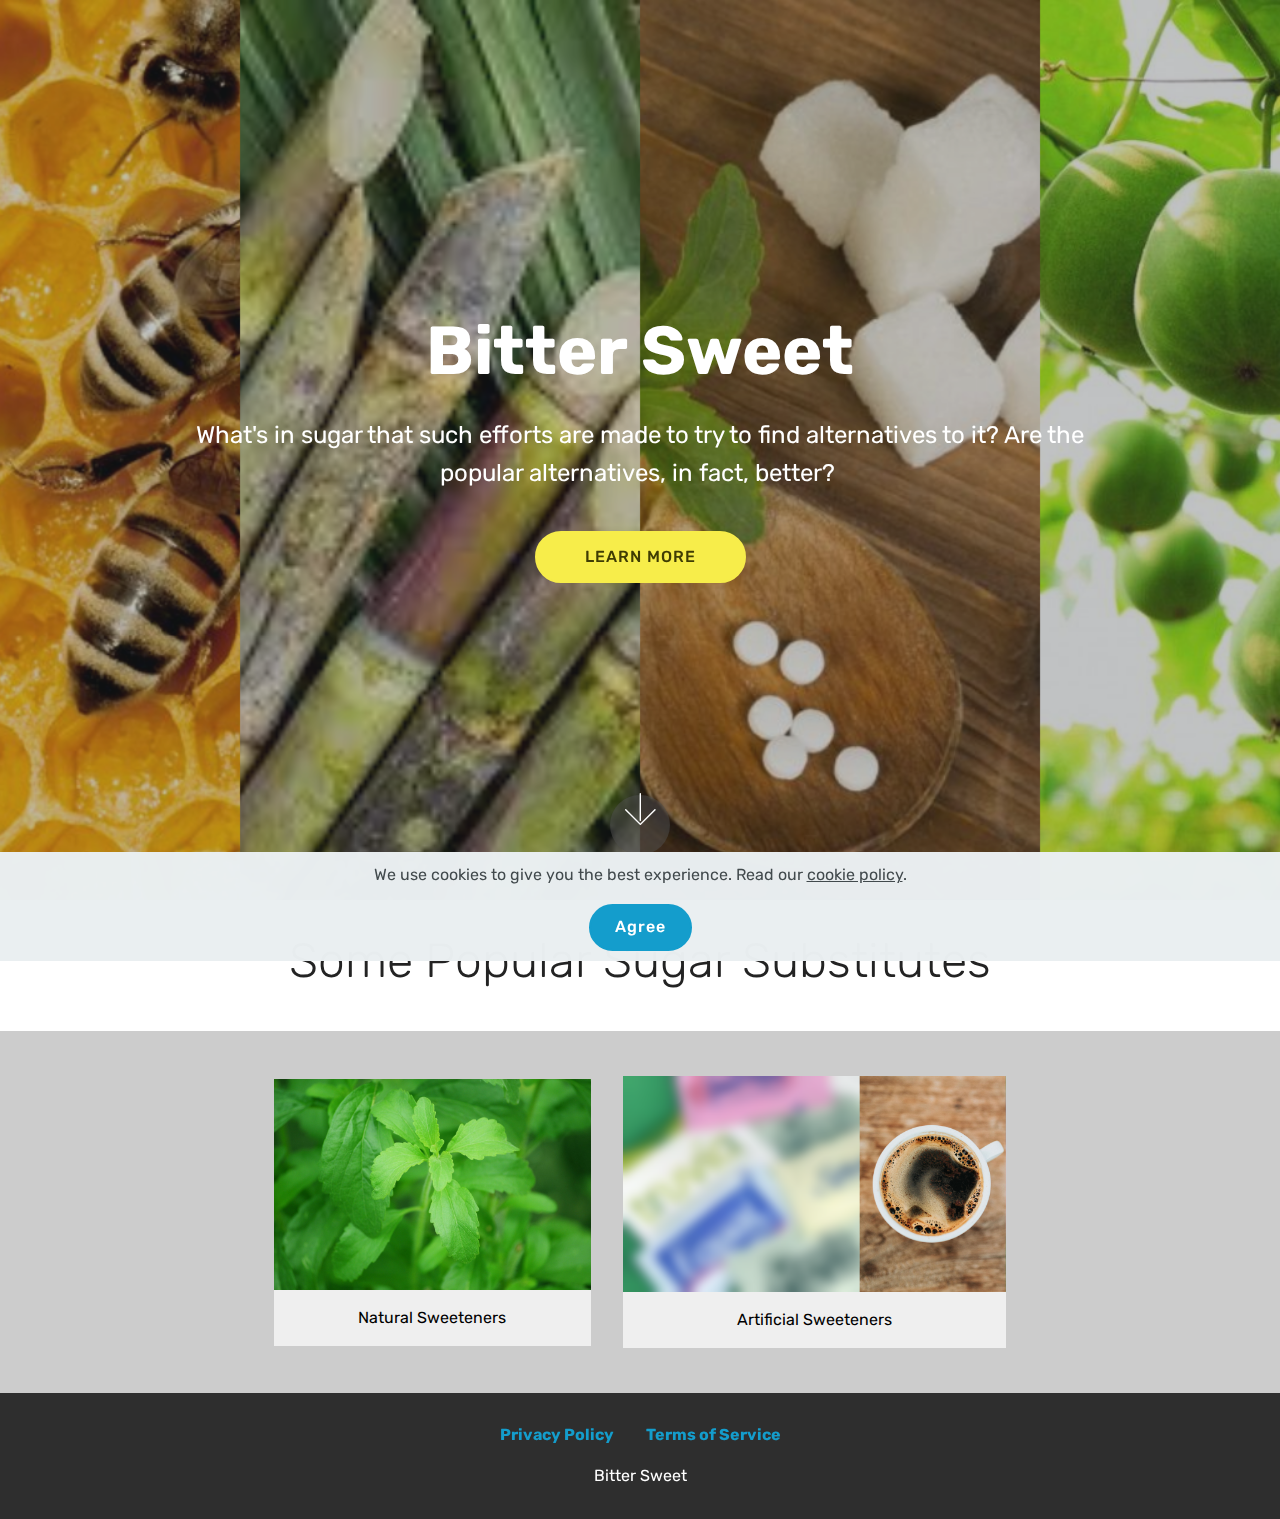
==== index.html @ 881e3575 "create github pages" ====
<!DOCTYPE html>
<html  >
<head>
  <!-- Site made with Mobirise Website Builder v4.12.4, https://mobirise.com -->
  <meta charset="UTF-8">
  <meta http-equiv="X-UA-Compatible" content="IE=edge">
  <meta name="generator" content="Mobirise v4.12.4, mobirise.com">
  <meta name="twitter:card" content="summary_large_image"/>
  <meta name="twitter:image:src" content="assets/images/index-meta.png">
  <meta property="og:image" content="assets/images/index-meta.png">
  <meta name="twitter:title" content="Bitter Sweet">
  <meta name="viewport" content="width=device-width, initial-scale=1, minimum-scale=1">
  <link rel="shortcut icon" href="assets/images/healthy-sweet-social-1.png" type="image/x-icon">
  <meta name="description" content="What's in sugar that such efforts are made to try to find alternatives to it? Are the popular alternatives, in fact, better? ">
  
  
  <title>Bitter Sweet</title>
  <link rel="stylesheet" href="assets/web/assets/mobirise-icons/mobirise-icons.css">
  <link rel="stylesheet" href="assets/bootstrap/css/bootstrap.min.css">
  <link rel="stylesheet" href="assets/bootstrap/css/bootstrap-grid.min.css">
  <link rel="stylesheet" href="assets/bootstrap/css/bootstrap-reboot.min.css">
  <link rel="stylesheet" href="assets/web/assets/gdpr-plugin/gdpr-styles.css">
  <link rel="stylesheet" href="assets/socicon/css/styles.css">
  <link rel="stylesheet" href="assets/tether/tether.min.css">
  <link rel="stylesheet" href="assets/theme/css/style.css">
  <link rel="preload" as="style" href="assets/mobirise/css/mbr-additional.css"><link rel="stylesheet" href="assets/mobirise/css/mbr-additional.css" type="text/css">
  
  
  
</head>
<body>
  <section class="cid-s7zmdQbKcG mbr-fullscreen mbr-parallax-background" id="header2-1">

    

    <div class="mbr-overlay" style="opacity: 0.3; background-color: rgb(48, 54, 56);"></div>

    <div class="container align-center">
        <div class="row justify-content-md-center">
            <div class="mbr-white col-md-10">
                <h1 class="mbr-section-title mbr-bold pb-3 mbr-fonts-style display-1">Bitter Sweet<br></h1>
                
                <p class="mbr-text pb-3 mbr-fonts-style display-5">What's in sugar that such efforts are made to try to find alternatives to it? Are the popular alternatives, in fact, better?&nbsp;</p>
                <div class="mbr-section-btn"><a class="btn btn-md btn-success display-4" href="product.html">LEARN MORE</a></div>
            </div>
        </div>
    </div>
    <div class="mbr-arrow hidden-sm-down" aria-hidden="true">
        <a href="#next">
            <i class="mbri-down mbr-iconfont"></i>
        </a>
    </div>
</section>

<section class="engine"><a href="https://mobirise.info/j">website templates</a></section><section class="header1 cid-s91XrfkJmD" id="header16-19">

    

    

    <div class="container">
        <div class="row justify-content-md-center">
            <div class="col-md-10 align-center">
                
                <h3 class="mbr-section-subtitle mbr-light pb-3 mbr-fonts-style display-2">
                    Some Popular Sugar Substitutes</h3>
                
                
            </div>
        </div>
    </div>

</section>

<section class="cid-s91gDSHDMF" id="content13-13">
    
    <div class="container">
            <div class="media-container-row" style="width: 66%;">
                <div class="img-item item1" style="width: 87%;">
                    <a href="page5.html#header16-1b"><img src="assets/images/mbr-3.jpg" alt="" title=""></a>
                    <div class="img-caption">
                        <p class="mbr-fonts-style align-center mbr-black display-7">
                            Natural Sweeteners<br></p>
                    </div>
                </div>
                <div class="img-item">
                    <a href="page5.html#header16-1c"><img src="assets/images/artificials.png" alt="" title=""></a>
                    <div class="img-caption">
                        <p class="mbr-fonts-style align-center mbr-black display-7">
                            Artificial Sweeteners</p>
                    </div>
                </div>
            </div>
    </div>
</section>

<section once="footers" class="cid-s7zmz4a31J" id="footer7-4">

    

    

    <div class="container">
        <div class="media-container-row align-center mbr-white">
            <div class="row row-links">
                <ul class="foot-menu">
                    
                    
                    
                    
                    
                <li class="foot-menu-item mbr-fonts-style display-7"><a href="privacy.html"><strong>Privacy Policy</strong></a></li><li class="foot-menu-item mbr-fonts-style display-7"><a href="terms.html"><strong>Terms of Service</strong></a></li></ul>
            </div>
            
            <div class="row row-copirayt">
                <p class="mbr-text mb-0 mbr-fonts-style mbr-white align-center display-7">Bitter Sweet</p>
            </div>
        </div>
    </div>
</section>


  <script src="assets/web/assets/jquery/jquery.min.js"></script>
  <script src="assets/popper/popper.min.js"></script>
  <script src="assets/bootstrap/js/bootstrap.min.js"></script>
  <script src="assets/web/assets/cookies-alert-plugin/cookies-alert-core.js"></script>
  <script src="assets/web/assets/cookies-alert-plugin/cookies-alert-script.js"></script>
  <script src="assets/smoothscroll/smooth-scroll.js"></script>
  <script src="assets/parallax/jarallax.min.js"></script>
  <script src="assets/tether/tether.min.js"></script>
  <script src="assets/theme/js/script.js"></script>
  
  
<input name="cookieData" type="hidden" data-cookie-customDialogSelector='null' data-cookie-colorText='#424a4d' data-cookie-colorBg='rgba(234, 239, 241, 0.99)' data-cookie-textButton='Agree' data-cookie-colorButton='' data-cookie-colorLink='#424a4d' data-cookie-underlineLink='true' data-cookie-text="We use cookies to give you the best experience. Read our <a href='privacy.html'>cookie policy</a>.">
  </body>
</html>
---- assets/web/assets/mobirise-icons/mobirise-icons.css ----
@font-face {
  font-family: 'MobiriseIcons';
  src:  url('mobirise-icons.eot?spat4u');
  src:  url('mobirise-icons.eot?spat4u#iefix') format('embedded-opentype'),
    url('mobirise-icons.ttf?spat4u') format('truetype'),
    url('mobirise-icons.woff?spat4u') format('woff'),
    url('mobirise-icons.svg?spat4u#MobiriseIcons') format('svg');
  font-weight: normal;
  font-style: normal;
  font-display: swap;
}

[class^="mbri-"], [class*=" mbri-"] {
  /* use !important to prevent issues with browser extensions that change fonts */
  font-family: MobiriseIcons !important;
  speak: none;
  font-style: normal;
  font-weight: normal;
  font-variant: normal;
  text-transform: none;
  line-height: 1;

  /* Better Font Rendering =========== */
  -webkit-font-smoothing: antialiased;
  -moz-osx-font-smoothing: grayscale;
}

.mbri-add-submenu:before {
  content: "\e900";
}
.mbri-alert:before {
  content: "\e901";
}
.mbri-align-center:before {
  content: "\e902";
}
.mbri-align-justify:before {
  content: "\e903";
}
.mbri-align-left:before {
  content: "\e904";
}
.mbri-align-right:before {
  content: "\e905";
}
.mbri-android:before {
  content: "\e906";
}
.mbri-apple:before {
  content: "\e907";
}
.mbri-arrow-down:before {
  content: "\e908";
}
.mbri-arrow-next:before {
  content: "\e909";
}
.mbri-arrow-prev:before {
  content: "\e90a";
}
.mbri-arrow-up:before {
  content: "\e90b";
}
.mbri-bold:before {
  content: "\e90c";
}
.mbri-bookmark:before {
  content: "\e90d";
}
.mbri-bootstrap:before {
  content: "\e90e";
}
.mbri-briefcase:before {
  content: "\e90f";
}
.mbri-browse:before {
  content: "\e910";
}
.mbri-bulleted-list:before {
  content: "\e911";
}
.mbri-calendar:before {
  content: "\e912";
}
.mbri-camera:before {
  content: "\e913";
}
.mbri-cart-add:before {
  content: "\e914";
}
.mbri-cart-full:before {
  content: "\e915";
}
.mbri-cash:before {
  content: "\e916";
}
.mbri-change-style:before {
  content: "\e917";
}
.mbri-chat:before {
  content: "\e918";
}
.mbri-clock:before {
  content: "\e919";
}
.mbri-close:before {
  content: "\e91a";
}
.mbri-cloud:before {
  content: "\e91b";
}
.mbri-code:before {
  content: "\e91c";
}
.mbri-contact-form:before {
  content: "\e91d";
}
.mbri-credit-card:before {
  content: "\e91e";
}
.mbri-cursor-click:before {
  content: "\e91f";
}
.mbri-cust-feedback:before {
  content: "\e920";
}
.mbri-database:before {
  content: "\e921";
}
.mbri-delivery:before {
  content: "\e922";
}
.mbri-desktop:before {
  content: "\e923";
}
.mbri-devices:before {
  content: "\e924";
}
.mbri-down:before {
  content: "\e925";
}
.mbri-download:before {
  content: "\e989";
}
.mbri-drag-n-drop:before {
  content: "\e927";
}
.mbri-drag-n-drop2:before {
  content: "\e928";
}
.mbri-edit:before {
  content: "\e929";
}
.mbri-edit2:before {
  content: "\e92a";
}
.mbri-error:before {
  content: "\e92b";
}
.mbri-extension:before {
  content: "\e92c";
}
.mbri-features:before {
  content: "\e92d";
}
.mbri-file:before {
  content: "\e92e";
}
.mbri-flag:before {
  content: "\e92f";
}
.mbri-folder:before {
  content: "\e930";
}
.mbri-gift:before {
  content: "\e931";
}
.mbri-github:before {
  content: "\e932";
}
.mbri-globe:before {
  content: "\e933";
}
.mbri-globe-2:before {
  content: "\e934";
}
.mbri-growing-chart:before {
  content: "\e935";
}
.mbri-hearth:before {
  content: "\e936";
}
.mbri-help:before {
  content: "\e937";
}
.mbri-home:before {
  content: "\e938";
}
.mbri-hot-cup:before {
  content: "\e939";
}
.mbri-idea:before {
  content: "\e93a";
}
.mbri-image-gallery:before {
  content: "\e93b";
}
.mbri-image-slider:before {
  content: "\e93c";
}
.mbri-info:before {
  content: "\e93d";
}
.mbri-italic:before {
  content: "\e93e";
}
.mbri-key:before {
  content: "\e93f";
}
.mbri-laptop:before {
  content: "\e940";
}
.mbri-layers:before {
  content: "\e941";
}
.mbri-left-right:before {
  content: "\e942";
}
.mbri-left:before {
  content: "\e943";
}
.mbri-letter:before {
  content: "\e944";
}
.mbri-like:before {
  content: "\e945";
}
.mbri-link:before {
  content: "\e946";
}
.mbri-lock:before {
  content: "\e947";
}
.mbri-login:before {
  content: "\e948";
}
.mbri-logout:before {
  content: "\e949";
}
.mbri-magic-stick:before {
  content: "\e94a";
}
.mbri-map-pin:before {
  content: "\e94b";
}
.mbri-menu:before {
  content: "\e94c";
}
.mbri-mobile:before {
  content: "\e94d";
}
.mbri-mobile2:before {
  content: "\e94e";
}
.mbri-mobirise:before {
  content: "\e94f";
}
.mbri-more-horizontal:before {
  content: "\e950";
}
.mbri-more-vertical:before {
  content: "\e951";
}
.mbri-music:before {
  content: "\e952";
}
.mbri-new-file:before {
  content: "\e953";
}
.mbri-numbered-list:before {
  content: "\e954";
}
.mbri-opened-folder:before {
  content: "\e955";
}
.mbri-pages:before {
  content: "\e956";
}
.mbri-paper-plane:before {
  content: "\e957";
}
.mbri-paperclip:before {
  content: "\e958";
}
.mbri-photo:before {
  content: "\e959";
}
.mbri-photos:before {
  content: "\e95a";
}
.mbri-pin:before {
  content: "\e95b";
}
.mbri-play:before {
  content: "\e95c";
}
.mbri-plus:before {
  content: "\e95d";
}
.mbri-preview:before {
  content: "\e95e";
}
.mbri-print:before {
  content: "\e95f";
}
.mbri-protect:before {
  content: "\e960";
}
.mbri-question:before {
  content: "\e961";
}
.mbri-quote-left:before {
  content: "\e962";
}
.mbri-quote-right:before {
  content: "\e963";
}
.mbri-refresh:before {
  content: "\e964";
}
.mbri-responsive:before {
  content: "\e965";
}
.mbri-right:before {
  content: "\e966";
}
.mbri-rocket:before {
  content: "\e967";
}
.mbri-sad-face:before {
  content: "\e968";
}
.mbri-sale:before {
  content: "\e969";
}
.mbri-save:before {
  content: "\e96a";
}
.mbri-search:before {
  content: "\e96b";
}
.mbri-setting:before {
  content: "\e96c";
}
.mbri-setting2:before {
  content: "\e96d";
}
.mbri-setting3:before {
  content: "\e96e";
}
.mbri-share:before {
  content: "\e96f";
}
.mbri-shopping-bag:before {
  content: "\e970";
}
.mbri-shopping-basket:before {
  content: "\e971";
}
.mbri-shopping-cart:before {
  content: "\e972";
}
.mbri-sites:before {
  content: "\e973";
}
.mbri-smile-face:before {
  content: "\e974";
}
.mbri-speed:before {
  content: "\e975";
}
.mbri-star:before {
  content: "\e976";
}
.mbri-success:before {
  content: "\e977";
}
.mbri-sun:before {
  content: "\e978";
}
.mbri-sun2:before {
  content: "\e979";
}
.mbri-tablet:before {
  content: "\e97a";
}
.mbri-tablet-vertical:before {
  content: "\e97b";
}
.mbri-target:before {
  content: "\e97c";
}
.mbri-timer:before {
  content: "\e97d";
}
.mbri-to-ftp:before {
  content: "\e97e";
}
.mbri-to-local-drive:before {
  content: "\e97f";
}
.mbri-touch-swipe:before {
  content: "\e980";
}
.mbri-touch:before {
  content: "\e981";
}
.mbri-trash:before {
  content: "\e982";
}
.mbri-underline:before {
  content: "\e983";
}
.mbri-unlink:before {
  content: "\e984";
}
.mbri-unlock:before {
  content: "\e985";
}
.mbri-up-down:before {
  content: "\e986";
}
.mbri-up:before {
  content: "\e987";
}
.mbri-update:before {
  content: "\e988";
}
.mbri-upload:before {
 content: "\e926"; 
}
.mbri-user:before {
  content: "\e98a";
}
.mbri-user2:before {
  content: "\e98b";
}
.mbri-users:before {
  content: "\e98c";
}
.mbri-video:before {
  content: "\e98d";
}
.mbri-video-play:before {
  content: "\e98e";
}
.mbri-watch:before {
  content: "\e98f";
}
.mbri-website-theme:before {
  content: "\e990";
}
.mbri-wifi:before {
  content: "\e991";
}
.mbri-windows:before {
  content: "\e992";
}
.mbri-zoom-out:before {
  content: "\e993";
}
.mbri-redo:before {
  content: "\e994";
}
.mbri-undo:before {
  content: "\e995";
}
---- assets/web/assets/gdpr-plugin/gdpr-styles.css ----
.gdpr-block {
    padding: 10px;
    font-size: 14px;
    display: block;
    width: 100%;
    text-align: center;
}
.gdpr-block.covert {
	display: none;
}
.textGDPR {
    position: relative;
}
.gdpr-block label span.textGDPR input[name='gdpr']{
    width: 15px;
    height: 15px;
    margin: 0;
    position: absolute;
    top: 2px;
    left: -20px;
}
.gdpr-block label {
    color: #a7a7a7;
    vertical-align: middle;
    user-select: none;
    margin-bottom: 0;
}
---- assets/socicon/css/styles.css ----
@charset "UTF-8";

@font-face {
  font-family: 'Socicon';
  src:  url('../fonts/socicon.eot');
  src:  url('../fonts/socicon.eot?#iefix') format('embedded-opentype'),
    url('../fonts/socicon.woff2') format('woff2'),
    url('../fonts/socicon.ttf') format('truetype'),
    url('../fonts/socicon.woff') format('woff'),
    url('../fonts/socicon.svg#socicon') format('svg');
  font-weight: normal;
  font-style: normal;
}

[data-icon]:before {
  font-family: "socicon" !important;
  content: attr(data-icon);
  font-style: normal !important;
  font-weight: normal !important;
  font-variant: normal !important;
  text-transform: none !important;
  speak: none;
  line-height: 1;
  -webkit-font-smoothing: antialiased;
  -moz-osx-font-smoothing: grayscale;
}

[class^="socicon-"], [class*=" socicon-"] {
  /* use !important to prevent issues with browser extensions that change fonts */
  font-family: 'Socicon' !important;
  speak: none;
  font-style: normal;
  font-weight: normal;
  font-variant: normal;
  text-transform: none;
  line-height: 1;

  /* Better Font Rendering =========== */
  -webkit-font-smoothing: antialiased;
  -moz-osx-font-smoothing: grayscale;
}

.socicon-eitaa:before {
  content: "\e97c";
}
.socicon-soroush:before {
  content: "\e97d";
}
.socicon-bale:before {
  content: "\e97e";
}
.socicon-zazzle:before {
  content: "\e97b";
}
.socicon-society6:before {
  content: "\e97a";
}
.socicon-redbubble:before {
  content: "\e979";
}
.socicon-avvo:before {
  content: "\e978";
}
.socicon-stitcher:before {
  content: "\e977";
}
.socicon-googlehangouts:before {
  content: "\e974";
}
.socicon-dlive:before {
  content: "\e975";
}
.socicon-vsco:before {
  content: "\e976";
}
.socicon-flipboard:before {
  content: "\e973";
}
.socicon-ubuntu:before {
  content: "\e958";
}
.socicon-artstation:before {
  content: "\e959";
}
.socicon-invision:before {
  content: "\e95a";
}
.socicon-torial:before {
  content: "\e95b";
}
.socicon-collectorz:before {
  content: "\e95c";
}
.socicon-seenthis:before {
  content: "\e95d";
}
.socicon-googleplaymusic:before {
  content: "\e95e";
}
.socicon-debian:before {
  content: "\e95f";
}
.socicon-filmfreeway:before {
  content: "\e960";
}
.socicon-gnome:before {
  content: "\e961";
}
.socicon-itchio:before {
  content: "\e962";
}
.socicon-jamendo:before {
  content: "\e963";
}
.socicon-mix:before {
  content: "\e964";
}
.socicon-sharepoint:before {
  content: "\e965";
}
.socicon-tinder:before {
  content: "\e966";
}
.socicon-windguru:before {
  content: "\e967";
}
.socicon-cdbaby:before {
  content: "\e968";
}
.socicon-elementaryos:before {
  content: "\e969";
}
.socicon-stage32:before {
  content: "\e96a";
}
.socicon-tiktok:before {
  content: "\e96b";
}
.socicon-gitter:before {
  content: "\e96c";
}
.socicon-letterboxd:before {
  content: "\e96d";
}
.socicon-threema:before {
  content: "\e96e";
}
.socicon-splice:before {
  content: "\e96f";
}
.socicon-metapop:before {
  content: "\e970";
}
.socicon-naver:before {
  content: "\e971";
}
.socicon-remote:before {
  content: "\e972";
}
.socicon-internet:before {
  content: "\e957";
}
.socicon-moddb:before {
  content: "\e94b";
}
.socicon-indiedb:before {
  content: "\e94c";
}
.socicon-traxsource:before {
  content: "\e94d";
}
.socicon-gamefor:before {
  content: "\e94e";
}
.socicon-pixiv:before {
  content: "\e94f";
}
.socicon-myanimelist:before {
  content: "\e950";
}
.socicon-blackberry:before {
  content: "\e951";
}
.socicon-wickr:before {
  content: "\e952";
}
.socicon-spip:before {
  content: "\e953";
}
.socicon-napster:before {
  content: "\e954";
}
.socicon-beatport:before {
  content: "\e955";
}
.socicon-hackerone:before {
  content: "\e956";
}
.socicon-hackernews:before {
  content: "\e946";
}
.socicon-smashwords:before {
  content: "\e947";
}
.socicon-kobo:before {
  content: "\e948";
}
.socicon-bookbub:before {
  content: "\e949";
}
.socicon-mailru:before {
  content: "\e94a";
}
.socicon-gitlab:before {
  content: "\e945";
}
.socicon-instructables:before {
  content: "\e944";
}
.socicon-portfolio:before {
  content: "\e943";
}
.socicon-codered:before {
  content: "\e940";
}
.socicon-origin:before {
  content: "\e941";
}
.socicon-nextdoor:before {
  content: "\e942";
}
.socicon-udemy:before {
  content: "\e93f";
}
.socicon-livemaster:before {
  content: "\e93e";
}
.socicon-crunchbase:before {
  content: "\e93b";
}
.socicon-homefy:before {
  content: "\e93c";
}
.socicon-calendly:before {
  content: "\e93d";
}
.socicon-realtor:before {
  content: "\e90f";
}
.socicon-tidal:before {
  content: "\e910";
}
.socicon-qobuz:before {
  content: "\e911";
}
.socicon-natgeo:before {
  content: "\e912";
}
.socicon-mastodon:before {
  content: "\e913";
}
.socicon-unsplash:before {
  content: "\e914";
}
.socicon-homeadvisor:before {
  content: "\e915";
}
.socicon-angieslist:before {
  content: "\e916";
}
.socicon-codepen:before {
  content: "\e917";
}
.socicon-slack:before {
  content: "\e918";
}
.socicon-openaigym:before {
  content: "\e919";
}
.socicon-logmein:before {
  content: "\e91a";
}
.socicon-fiverr:before {
  content: "\e91b";
}
.socicon-gotomeeting:before {
  content: "\e91c";
}
.socicon-aliexpress:before {
  content: "\e91d";
}
.socicon-guru:before {
  content: "\e91e";
}
.socicon-appstore:before {
  content: "\e91f";
}
.socicon-homes:before {
  content: "\e920";
}
.socicon-zoom:before {
  content: "\e921";
}
.socicon-alibaba:before {
  content: "\e922";
}
.socicon-craigslist:before {
  content: "\e923";
}
.socicon-wix:before {
  content: "\e924";
}
.socicon-redfin:before {
  content: "\e925";
}
.socicon-googlecalendar:before {
  content: "\e926";
}
.socicon-shopify:before {
  content: "\e927";
}
.socicon-freelancer:before {
  content: "\e928";
}
.socicon-seedrs:before {
  content: "\e929";
}
.socicon-bing:before {
  content: "\e92a";
}
.socicon-doodle:before {
  content: "\e92b";
}
.socicon-bonanza:before {
  content: "\e92c";
}
.socicon-squarespace:before {
  content: "\e92d";
}
.socicon-toptal:before {
  content: "\e92e";
}
.socicon-gust:before {
  content: "\e92f";
}
.socicon-ask:before {
  content: "\e930";
}
.socicon-trulia:before {
  content: "\e931";
}
.socicon-loomly:before {
  content: "\e932";
}
.socicon-ghost:before {
  content: "\e933";
}
.socicon-upwork:before {
  content: "\e934";
}
.socicon-fundable:before {
  content: "\e935";
}
.socicon-booking:before {
  content: "\e936";
}
.socicon-googlemaps:before {
  content: "\e937";
}
.socicon-zillow:before {
  content: "\e938";
}
.socicon-niconico:before {
  content: "\e939";
}
.socicon-toneden:before {
  content: "\e93a";
}
.socicon-augment:before {
  content: "\e908";
}
.socicon-bitbucket:before {
  content: "\e909";
}
.socicon-fyuse:before {
  content: "\e90a";
}
.socicon-yt-gaming:before {
  content: "\e90b";
}
.socicon-sketchfab:before {
  content: "\e90c";
}
.socicon-mobcrush:before {
  content: "\e90d";
}
.socicon-microsoft:before {
  content: "\e90e";
}
.socicon-pandora:before {
  content: "\e907";
}
.socicon-messenger:before {
  content: "\e906";
}
.socicon-gamewisp:before {
  content: "\e905";
}
.socicon-bloglovin:before {
  content: "\e904";
}
.socicon-tunein:before {
  content: "\e903";
}
.socicon-gamejolt:before {
  content: "\e901";
}
.socicon-trello:before {
  content: "\e902";
}
.socicon-spreadshirt:before {
  content: "\e900";
}
.socicon-500px:before {
  content: "\e000";
}
.socicon-8tracks:before {
  content: "\e001";
}
.socicon-airbnb:before {
  content: "\e002";
}
.socicon-alliance:before {
  content: "\e003";
}
.socicon-amazon:before {
  content: "\e004";
}
.socicon-amplement:before {
  content: "\e005";
}
.socicon-android:before {
  content: "\e006";
}
.socicon-angellist:before {
  content: "\e007";
}
.socicon-apple:before {
  content: "\e008";
}
.socicon-appnet:before {
  content: "\e009";
}
.socicon-baidu:before {
  content: "\e00a";
}
.socicon-bandcamp:before {
  content: "\e00b";
}
.socicon-battlenet:before {
  content: "\e00c";
}
.socicon-mixer:before {
  content: "\e00d";
}
.socicon-bebee:before {
  content: "\e00e";
}
.socicon-bebo:before {
  content: "\e00f";
}
.socicon-behance:before {
  content: "\e010";
}
.socicon-blizzard:before {
  content: "\e011";
}
.socicon-blogger:before {
  content: "\e012";
}
.socicon-buffer:before {
  content: "\e013";
}
.socicon-chrome:before {
  content: "\e014";
}
.socicon-coderwall:before {
  content: "\e015";
}
.socicon-curse:before {
  content: "\e016";
}
.socicon-dailymotion:before {
  content: "\e017";
}
.socicon-deezer:before {
  content: "\e018";
}
.socicon-delicious:before {
  content: "\e019";
}
.socicon-deviantart:before {
  content: "\e01a";
}
.socicon-diablo:before {
  content: "\e01b";
}
.socicon-digg:before {
  content: "\e01c";
}
.socicon-discord:before {
  content: "\e01d";
}
.socicon-disqus:before {
  content: "\e01e";
}
.socicon-douban:before {
  content: "\e01f";
}
.socicon-draugiem:before {
  content: "\e020";
}
.socicon-dribbble:before {
  content: "\e021";
}
.socicon-drupal:before {
  content: "\e022";
}
.socicon-ebay:before {
  content: "\e023";
}
.socicon-ello:before {
  content: "\e024";
}
.socicon-endomodo:before {
  content: "\e025";
}
.socicon-envato:before {
  content: "\e026";
}
.socicon-etsy:before {
  content: "\e027";
}
.socicon-facebook:before {
  content: "\e028";
}
.socicon-feedburner:before {
  content: "\e029";
}
.socicon-filmweb:before {
  content: "\e02a";
}
.socicon-firefox:before {
  content: "\e02b";
}
.socicon-flattr:before {
  content: "\e02c";
}
.socicon-flickr:before {
  content: "\e02d";
}
.socicon-formulr:before {
  content: "\e02e";
}
.socicon-forrst:before {
  content: "\e02f";
}
.socicon-foursquare:before {
  content: "\e030";
}
.socicon-friendfeed:before {
  content: "\e031";
}
.socicon-github:before {
  content: "\e032";
}
.socicon-goodreads:before {
  content: "\e033";
}
.socicon-google:before {
  content: "\e034";
}
.socicon-googlescholar:before {
  content: "\e035";
}
.socicon-googlegroups:before {
  content: "\e036";
}
.socicon-googlephotos:before {
  content: "\e037";
}
.socicon-googleplus:before {
  content: "\e038";
}
.socicon-grooveshark:before {
  content: "\e039";
}
.socicon-hackerrank:before {
  content: "\e03a";
}
.socicon-hearthstone:before {
  content: "\e03b";
}
.socicon-hellocoton:before {
  content: "\e03c";
}
.socicon-heroes:before {
  content: "\e03d";
}
.socicon-smashcast:before {
  content: "\e03e";
}
.socicon-horde:before {
  content: "\e03f";
}
.socicon-houzz:before {
  content: "\e040";
}
.socicon-icq:before {
  content: "\e041";
}
.socicon-identica:before {
  content: "\e042";
}
.socicon-imdb:before {
  content: "\e043";
}
.socicon-instagram:before {
  content: "\e044";
}
.socicon-issuu:before {
  content: "\e045";
}
.socicon-istock:before {
  content: "\e046";
}
.socicon-itunes:before {
  content: "\e047";
}
.socicon-keybase:before {
  content: "\e048";
}
.socicon-lanyrd:before {
  content: "\e049";
}
.socicon-lastfm:before {
  content: "\e04a";
}
.socicon-line:before {
  content: "\e04b";
}
.socicon-linkedin:before {
  content: "\e04c";
}
.socicon-livejournal:before {
  content: "\e04d";
}
.socicon-lyft:before {
  content: "\e04e";
}
.socicon-macos:before {
  content: "\e04f";
}
.socicon-mail:before {
  content: "\e050";
}
.socicon-medium:before {
  content: "\e051";
}
.socicon-meetup:before {
  content: "\e052";
}
.socicon-mixcloud:before {
  content: "\e053";
}
.socicon-modelmayhem:before {
  content: "\e054";
}
.socicon-mumble:before {
  content: "\e055";
}
.socicon-myspace:before {
  content: "\e056";
}
.socicon-newsvine:before {
  content: "\e057";
}
.socicon-nintendo:before {
  content: "\e058";
}
.socicon-npm:before {
  content: "\e059";
}
.socicon-odnoklassniki:before {
  content: "\e05a";
}
.socicon-openid:before {
  content: "\e05b";
}
.socicon-opera:before {
  content: "\e05c";
}
.socicon-outlook:before {
  content: "\e05d";
}
.socicon-overwatch:before {
  content: "\e05e";
}
.socicon-patreon:before {
  content: "\e05f";
}
.socicon-paypal:before {
  content: "\e060";
}
.socicon-periscope:before {
  content: "\e061";
}
.socicon-persona:before {
  content: "\e062";
}
.socicon-pinterest:before {
  content: "\e063";
}
.socicon-play:before {
  content: "\e064";
}
.socicon-player:before {
  content: "\e065";
}
.socicon-playstation:before {
  content: "\e066";
}
.socicon-pocket:before {
  content: "\e067";
}
.socicon-qq:before {
  content: "\e068";
}
.socicon-quora:before {
  content: "\e069";
}
.socicon-raidcall:before {
  content: "\e06a";
}
.socicon-ravelry:before {
  content: "\e06b";
}
.socicon-reddit:before {
  content: "\e06c";
}
.socicon-renren:before {
  content: "\e06d";
}
.socicon-researchgate:before {
  content: "\e06e";
}
.socicon-residentadvisor:before {
  content: "\e06f";
}
.socicon-reverbnation:before {
  content: "\e070";
}
.socicon-rss:before {
  content: "\e071";
}
.socicon-sharethis:before {
  content: "\e072";
}
.socicon-skype:before {
  content: "\e073";
}
.socicon-slideshare:before {
  content: "\e074";
}
.socicon-smugmug:before {
  content: "\e075";
}
.socicon-snapchat:before {
  content: "\e076";
}
.socicon-songkick:before {
  content: "\e077";
}
.socicon-soundcloud:before {
  content: "\e078";
}
.socicon-spotify:before {
  content: "\e079";
}
.socicon-stackexchange:before {
  content: "\e07a";
}
.socicon-stackoverflow:before {
  content: "\e07b";
}
.socicon-starcraft:before {
  content: "\e07c";
}
.socicon-stayfriends:before {
  content: "\e07d";
}
.socicon-steam:before {
  content: "\e07e";
}
.socicon-storehouse:before {
  content: "\e07f";
}
.socicon-strava:before {
  content: "\e080";
}
.socicon-streamjar:before {
  content: "\e081";
}
.socicon-stumbleupon:before {
  content: "\e082";
}
.socicon-swarm:before {
  content: "\e083";
}
.socicon-teamspeak:before {
  content: "\e084";
}
.socicon-teamviewer:before {
  content: "\e085";
}
.socicon-technorati:before {
  content: "\e086";
}
.socicon-telegram:before {
  content: "\e087";
}
.socicon-tripadvisor:before {
  content: "\e088";
}
.socicon-tripit:before {
  content: "\e089";
}
.socicon-triplej:before {
  content: "\e08a";
}
.socicon-tumblr:before {
  content: "\e08b";
}
.socicon-twitch:before {
  content: "\e08c";
}
.socicon-twitter:before {
  content: "\e08d";
}
.socicon-uber:before {
  content: "\e08e";
}
.socicon-ventrilo:before {
  content: "\e08f";
}
.socicon-viadeo:before {
  content: "\e090";
}
.socicon-viber:before {
  content: "\e091";
}
.socicon-viewbug:before {
  content: "\e092";
}
.socicon-vimeo:before {
  content: "\e093";
}
.socicon-vine:before {
  content: "\e094";
}
.socicon-vkontakte:before {
  content: "\e095";
}
.socicon-warcraft:before {
  content: "\e096";
}
.socicon-wechat:before {
  content: "\e097";
}
.socicon-weibo:before {
  content: "\e098";
}
.socicon-whatsapp:before {
  content: "\e099";
}
.socicon-wikipedia:before {
  content: "\e09a";
}
.socicon-windows:before {
  content: "\e09b";
}
.socicon-wordpress:before {
  content: "\e09c";
}
.socicon-wykop:before {
  content: "\e09d";
}
.socicon-xbox:before {
  content: "\e09e";
}
.socicon-xing:before {
  content: "\e09f";
}
.socicon-yahoo:before {
  content: "\e0a0";
}
.socicon-yammer:before {
  content: "\e0a1";
}
.socicon-yandex:before {
  content: "\e0a2";
}
.socicon-yelp:before {
  content: "\e0a3";
}
.socicon-younow:before {
  content: "\e0a4";
}
.socicon-youtube:before {
  content: "\e0a5";
}
.socicon-zapier:before {
  content: "\e0a6";
}
.socicon-zerply:before {
  content: "\e0a7";
}
.socicon-zomato:before {
  content: "\e0a8";
}
.socicon-zynga:before {
  content: "\e0a9";
}
---- assets/theme/css/style.css ----
/*!
 * Mobirise v4 theme (https://mobirise.com/)
 * Copyright 2017 Mobirise
 */
section {
  background-color: #eeeeee;
}

.form-control:focus {
  box-shadow: none;
}

:focus {
  outline: none;
}

body {
  font-style: normal;
  line-height: 1.5;
}

section,
.container,
.container-fluid {
  position: relative;
  word-wrap: break-word;
}

a.mbr-iconfont:hover {
  text-decoration: none;
}

.article .lead p,
.article .lead ul,
.article .lead ol,
.article .lead pre,
.article .lead blockquote {
  margin-bottom: 0;
}

ul,
ol,
pre,
blockquote {
  margin-bottom: 2.3125rem;
}

pre {
  background: #f4f4f4;
  padding: 10px 24px;
  white-space: pre-wrap;
}

.inactive {
  -webkit-user-select: none;
  -moz-user-select: none;
  -ms-user-select: none;
  user-select: none;
  pointer-events: none;
  -webkit-user-drag: none;
  user-drag: none;
}

.mbr-section__comments .row {
  justify-content: center;
  -webkit-justify-content: center;
}

a {
  font-style: normal;
  font-weight: 400;
  cursor: pointer;
}

a, a:hover {
  text-decoration: none;
}

figure {
  margin-bottom: 0;
}

body {
  color: #232323;
}

h1,
h2,
h3,
h4,
h5,
h6,
.h1,
.h2,
.h3,
.h4,
.h5,
.h6,
.display-1,
.display-2,
.display-3,
.display-4 {
  line-height: 1;
  word-break: break-word;
  word-wrap: break-word;
}

.mbr-section-title {
  font-style: normal;
  line-height: 1.2;
}

.mbr-section-subtitle {
  line-height: 1.3;
}

.mbr-text {
  font-style: normal;
  line-height: 1.6;
}

b,
strong {
  font-weight: bold;
}

blockquote {
  padding: 10px 0 10px 20px;
  position: relative;
  border-left: 2px solid;
  border-color: #ff3366;
}

input:-webkit-autofill, input:-webkit-autofill:hover, input:-webkit-autofill:focus, input:-webkit-autofill:active {
  transition-delay: 9999s;
  transition-property: background-color, color;
}

textarea[type='hidden'] {
  display: none;
}

body {
  position: relative;
}

section {
  background-position: 50% 50%;
  background-repeat: no-repeat;
  background-size: cover;
}

section .mbr-background-video,
section .mbr-background-video-preview {
  position: absolute;
  bottom: 0;
  left: 0;
  right: 0;
  top: 0;
}

.hidden {
  visibility: hidden;
}

.mbr-z-index20 {
  z-index: 20;
}

/*! Base colors */
.mbr-white {
  color: #ffffff;
}

.mbr-black {
  color: #000000;
}

.mbr-bg-white {
  background-color: #ffffff;
}

.mbr-bg-black {
  background-color: #000000;
}

/*! Text-aligns */
.align-left {
  text-align: left;
}

.align-center {
  text-align: center;
}

.align-right {
  text-align: right;
}

@media (max-width: 767px) {
  .align-left,
  .align-center,
  .align-right,
  .mbr-section-btn,
  .mbr-section-title {
    text-align: center;
  }
}

/*! Font-weight  */
.mbr-light {
  font-weight: 300;
}

.mbr-regular {
  font-weight: 400;
}

.mbr-semibold {
  font-weight: 500;
}

.mbr-bold {
  font-weight: 700;
}

/*! Media  */
.media-size-item {
  -moz-flex: 1 1 auto;
  -o-flex: 1 1 auto;
  flex: 1 1 auto;
}

.media-content {
  flex-basis: 100%;
}

.media-container-row {
  display: flex;
  flex-direction: row;
  flex-wrap: wrap;
  justify-content: center;
  align-content: center;
  align-items: start;
}

.media-container-row .media-size-item {
  width: 400px;
}

.media-container-column {
  display: flex;
  flex-direction: column;
  flex-wrap: wrap;
  justify-content: center;
  align-content: center;
  align-items: stretch;
}

.media-container-column > * {
  width: 100%;
}

@media (min-width: 992px) {
  .media-container-row {
    flex-wrap: nowrap;
  }
}

figure {
  overflow: hidden;
}

figure[mbr-media-size] {
  transition: width 0.1s;
}

.mbr-figure img,
.mbr-figure iframe {
  display: block;
  width: 100%;
}

.card {
  background-color: transparent;
  border: none;
}

.card-box {
  width: 100%;
}

.card-img {
  text-align: center;
  flex-shrink: 0;
  -webkit-flex-shrink: 0;
}

.media {
  max-width: 100%;
  margin: 0 auto;
}

.mbr-figure {
  -ms-grid-row-align: center;
  align-self: center;
}

.media-container > div {
  max-width: 100%;
}

.mbr-figure img,
.card-img img {
  width: 100%;
}

@media (max-width: 991px) {
  .media-size-item {
    width: auto !important;
  }
  .media {
    width: auto;
  }
  .mbr-figure {
    width: 100% !important;
  }
}

/*! Buttons */
.btn {
  font-weight: 500;
  border-width: 2px;
  font-style: normal;
  letter-spacing: 1px;
  margin: .4rem .8rem;
  white-space: normal;
  transition: all .3s ease-in-out;
  display: inline-flex;
  align-items: center;
  justify-content: center;
  word-break: break-word;
  -webkit-align-items: center;
  -webkit-justify-content: center;
  display: -webkit-inline-flex;
}

.btn-sm {
  font-weight: 500;
  letter-spacing: 1px;
  transition: all .3s ease-in-out;
}

.btn-md {
  font-weight: 500;
  letter-spacing: 1px;
  margin: .4rem .8rem !important;
  transition: all .3s ease-in-out;
}

.btn-lg {
  font-weight: 500;
  letter-spacing: 1px;
  margin: .4rem .8rem !important;
  transition: all .3s ease-in-out;
}

.mbr-section-btn {
  margin-left: -0.25rem;
  margin-right: -0.25rem;
  font-size: 0;
}

nav .mbr-section-btn {
  margin-left: 0rem;
  margin-right: 0rem;
}

.btn-form {
  border-radius: 0;
}

.btn-form:hover {
  cursor: pointer;
}

/*! Btn icon margin */
.btn .mbr-iconfont,
.btn.btn-sm .mbr-iconfont {
  cursor: pointer;
  margin-right: 0.5rem;
}

.btn.btn-md .mbr-iconfont,
.btn.btn-md .mbr-iconfont {
  margin-right: 0.8rem;
}

.mbr-regular {
  font-weight: 400;
}

.mbr-semibold {
  font-weight: 500;
}

.mbr-bold {
  font-weight: 700;
}

[type='submit'] {
  -webkit-appearance: none;
}

/*! Full-screen */
.mbr-fullscreen .mbr-overlay {
  min-height: 100vh;
}

.mbr-fullscreen {
  display: flex;
  display: -moz-flex;
  display: -ms-flex;
  display: -o-flex;
  align-items: center;
  -webkit-align-items: center;
  min-height: 100vh;
  padding-top: 3rem;
  padding-bottom: 3rem;
}

/*! Map */
.map {
  height: 25rem;
  position: relative;
}

.map iframe {
  width: 100%;
  height: 100%;
}

.mbr-overlay {
  background-color: #000;
  bottom: 0;
  left: 0;
  opacity: .5;
  position: absolute;
  right: 0;
  top: 0;
  z-index: 0;
  pointer-events: none;
}

/* Form */
blockquote {
  font-style: italic;
  padding: 10px 0 10px 20px;
  font-size: 1.09rem;
  position: relative;
  border-width: 3px;
}

.form-control {
  background-color: #f5f5f5;
  box-shadow: none;
  color: #565656;
  line-height: 1.43;
  min-height: 3.5em;
  padding: 1.07em .5em;
}

.form-control, .form-control:focus {
  border: 1px solid #e8e8e8;
}

.form-active .form-control:invalid {
  border-color: red;
}

.form-control-label {
  position: relative;
  cursor: pointer;
  margin-bottom: .357em;
  padding: 0;
}

.alert {
  color: #ffffff;
  border-radius: 0;
  border: 0;
  font-size: .875rem;
  line-height: 1.5;
  margin-bottom: 1.875rem;
  padding: 1.25rem;
  position: relative;
}

.alert.alert-form::after {
  background-color: inherit;
  bottom: -7px;
  content: "";
  display: block;
  height: 14px;
  left: 50%;
  margin-left: -7px;
  position: absolute;
  transform: rotate(45deg);
  width: 14px;
  -webkit-transform: rotate(45deg);
}

.form-asterisk {
  font-family: initial;
  position: absolute;
  top: -2px;
  font-weight: normal;
}

/*! Scroll to top arrow */
#scrollToTop a i:before {
  content: '';
  position: absolute;
  height: 40%;
  top: 25%;
  background: #fff;
  width: 2px;
  left: calc(50% - 1px);
}

#scrollToTop a i:after {
  content: '';
  position: absolute;
  display: block;
  border-top: 2px solid #fff;
  border-right: 2px solid #fff;
  width: 40%;
  height: 40%;
  left: 30%;
  bottom: 30%;
  transform: rotate(135deg);
  -webkit-transform: rotate(135deg);
}

.mbr-arrow-up {
  bottom: 25px;
  right: 90px;
  position: fixed;
  text-align: right;
  z-index: 5000;
  color: #ffffff;
  font-size: 32px;
  transform: rotate(180deg);
  -webkit-transform: rotate(180deg);
}

.mbr-arrow-up a {
  background: rgba(0, 0, 0, 0.2);
  border-radius: 3px;
  color: #fff;
  display: inline-block;
  height: 60px;
  width: 60px;
  outline-style: none !important;
  position: relative;
  text-decoration: none;
  transition: all 0.3s ease-in-out;
  cursor: pointer;
  text-align: center;
}

.mbr-arrow-up a:hover {
  background-color: rgba(0, 0, 0, 0.4);
}

.mbr-arrow-up a i {
  line-height: 60px;
}

.mbr-arrow-up-icon {
  display: block;
  color: #fff;
}

.mbr-arrow-up-icon::before {
  content: '\203a';
  display: inline-block;
  font-family: serif;
  font-size: 32px;
  line-height: 1;
  font-style: normal;
  position: relative;
  top: 6px;
  left: -4px;
  -webkit-transform: rotate(-90deg);
  transform: rotate(-90deg);
}

/*! Arrow Down */
.mbr-arrow {
  position: absolute;
  bottom: 45px;
  left: 50%;
  width: 60px;
  height: 60px;
  cursor: pointer;
  background-color: rgba(80, 80, 80, 0.5);
  border-radius: 50%;
  -webkit-transform: translateX(-50%);
  transform: translateX(-50%);
}

.mbr-arrow > a {
  display: inline-block;
  text-decoration: none;
  outline-style: none;
  -webkit-animation: arrowdown 1.7s ease-in-out infinite;
  animation: arrowdown 1.7s ease-in-out infinite;
}

.mbr-arrow > a > i {
  position: absolute;
  top: -2px;
  left: 15px;
  font-size: 2rem;
}

@keyframes arrowdown {
  0% {
    transform: translateY(0px);
    -webkit-transform: translateY(0px);
  }
  50% {
    transform: translateY(-5px);
    -webkit-transform: translateY(-5px);
  }
  100% {
    transform: translateY(0px);
    -webkit-transform: translateY(0px);
  }
}

@-webkit-keyframes arrowdown {
  0% {
    transform: translateY(0px);
    -webkit-transform: translateY(0px);
  }
  50% {
    transform: translateY(-5px);
    -webkit-transform: translateY(-5px);
  }
  100% {
    transform: translateY(0px);
    -webkit-transform: translateY(0px);
  }
}

@media (max-width: 500px) {
  .mbr-arrow-up {
    left: 50%;
    right: auto;
    transform: translateX(-50%) rotate(180deg);
    -webkit-transform: translateX(-50%) rotate(180deg);
  }
}

/*Gradients animation*/
@keyframes gradient-animation {
  from {
    background-position: 0% 100%;
    -webkit-animation-timing-function: ease-in-out;
            animation-timing-function: ease-in-out;
  }
  to {
    background-position: 100% 0%;
    -webkit-animation-timing-function: ease-in-out;
            animation-timing-function: ease-in-out;
  }
}

@-webkit-keyframes gradient-animation {
  from {
    background-position: 0% 100%;
    -webkit-animation-timing-function: ease-in-out;
            animation-timing-function: ease-in-out;
  }
  to {
    background-position: 100% 0%;
    -webkit-animation-timing-function: ease-in-out;
            animation-timing-function: ease-in-out;
  }
}

.bg-gradient {
  background-size: 200% 200%;
  animation: gradient-animation 5s infinite alternate;
  -webkit-animation: gradient-animation 5s infinite alternate;
}

.menu .navbar-brand {
  display: -webkit-flex;
}

.menu .navbar-brand span {
  display: flex;
  display: -webkit-flex;
}

.menu .navbar-brand .navbar-caption-wrap {
  display: -webkit-flex;
}

.menu .navbar-brand .navbar-logo img {
  display: -webkit-flex;
}

@media (min-width: 768px) and (max-width: 1023px) {
  .menu .navbar-toggleable-sm .navbar-nav {
    display: -ms-flexbox;
  }
}

@media (max-width: 1023px) {
  .menu .navbar-collapse {
    max-height: 93.5vh;
  }
  .menu .navbar-collapse.show {
    overflow: auto;
  }
}

@media (min-width: 1024px) {
  .menu .navbar-nav.nav-dropdown {
    display: -webkit-flex;
  }
  .menu .navbar-toggleable-sm .navbar-collapse {
    display: -webkit-flex !important;
  }
  .menu .collapsed .navbar-collapse {
    max-height: 93.5vh;
  }
  .menu .collapsed .navbar-collapse.show {
    overflow: auto;
  }
}

@media (max-width: 767px) {
  .menu .navbar-collapse {
    max-height: 80vh;
  }
}

/* Others*/
.note-check a[data-value=Rubik] {
  font-style: normal;
}

.mbr-arrow a {
  color: #ffffff;
}

@media (max-width: 767px) {
  .mbr-arrow {
    display: none;
  }
}

.navbar {
  display: -webkit-flex;
  -webkit-flex-wrap: wrap;
  -webkit-align-items: center;
  -webkit-justify-content: space-between;
}

.navbar-collapse {
  -webkit-flex-basis: 100%;
  -webkit-flex-grow: 1;
  -webkit-align-items: center;
}

.nav-dropdown .link {
  padding: 0.667em 1.667em !important;
  margin: 0 !important;
}

.nav {
  display: -webkit-flex;
  -webkit-flex-wrap: wrap;
}

.row {
  display: -webkit-flex;
  -webkit-flex-wrap: wrap;
}

.justify-content-center {
  -webkit-justify-content: center;
}

.form-inline {
  display: -webkit-flex;
  -webkit-align-items: center;
}

.card-wrapper {
  -webkit-flex: 1;
}

.carousel-control {
  z-index: 10;
  display: -webkit-flex;
  -webkit-align-items: center;
  -webkit-justify-content: center;
}

.carousel-controls {
  display: -webkit-flex;
}

.media {
  display: -webkit-flex;
}

.form-group:focus {
  outline: none;
}

.jq-selectbox__select {
  padding: 1.07em 0.5em;
  position: absolute;
  top: 0;
  left: 0;
  width: 100%;
}

.jq-selectbox__dropdown {
  position: absolute;
  top: 100%;
  left: 0 !important;
  width: 100% !important;
}

.jq-selectbox__trigger-arrow {
  -webkit-transform: translateY(-50%);
          transform: translateY(-50%);
}

.jq-selectbox li {
  padding: 1.07em 0.5em;
}

input[type='range'] {
  padding-left: 0 !important;
  padding-right: 0 !important;
}

.modal-dialog,
.modal-content {
  height: 100%;
}

.modal-dialog .carousel-inner {
  height: calc(100vh - 1.75rem);
}

@media (max-width: 575px) {
  .modal-dialog .carousel-inner {
    height: calc(100vh - 1rem);
  }
}

.carousel-item {
  text-align: center;
}

.carousel-item img {
  margin: auto;
}

.navbar-toggler {
  align-self: flex-start;
  padding: 0.25rem 0.75rem;
  font-size: 1.25rem;
  line-height: 1;
  background: transparent;
  border: 1px solid transparent;
  border-radius: 0.25rem;
}

.navbar-toggler:focus,
.navbar-toggler:hover {
  text-decoration: none;
}

.navbar-toggler-icon {
  display: inline-block;
  width: 1.5em;
  height: 1.5em;
  vertical-align: middle;
  content: '';
  background: no-repeat center center;
  background-size: 100% 100%;
}

.navbar-toggler-left {
  position: absolute;
  left: 1rem;
}

.navbar-toggler-right {
  position: absolute;
  right: 1rem;
}

@media (max-width: 575px) {
  .navbar-toggleable .navbar-nav .dropdown-menu {
    position: static;
    float: none;
  }
  .navbar-toggleable > .container {
    padding-right: 0;
    padding-left: 0;
  }
}

@media (min-width: 576px) {
  .navbar-toggleable {
    flex-direction: row;
    flex-wrap: nowrap;
    align-items: center;
  }
  .navbar-toggleable .navbar-nav {
    flex-direction: row;
  }
  .navbar-toggleable .navbar-nav .nav-link {
    padding-right: 0.5rem;
    padding-left: 0.5rem;
  }
  .navbar-toggleable > .container {
    display: flex;
    flex-wrap: nowrap;
    align-items: center;
  }
  .navbar-toggleable .navbar-collapse {
    display: flex !important;
    width: 100%;
  }
  .navbar-toggleable .navbar-toggler {
    display: none;
  }
}

@media (max-width: 767px) {
  .navbar-toggleable-sm .navbar-nav .dropdown-menu {
    position: static;
    float: none;
  }
  .navbar-toggleable-sm > .container {
    padding-right: 0;
    padding-left: 0;
  }
}

@media (min-width: 768px) {
  .navbar-toggleable-sm {
    flex-direction: row;
    flex-wrap: nowrap;
    align-items: center;
  }
  .navbar-toggleable-sm .navbar-nav {
    flex-direction: row;
  }
  .navbar-toggleable-sm .navbar-nav .nav-link {
    padding-right: 0.5rem;
    padding-left: 0.5rem;
  }
  .navbar-toggleable-sm > .container {
    display: flex;
    flex-wrap: nowrap;
    align-items: center;
  }
  .navbar-toggleable-sm .navbar-collapse {
    display: none;
    width: 100%;
  }
  .navbar-toggleable-sm .navbar-toggler {
    display: none;
  }
}

@media (max-width: 1023px) {
  .navbar-toggleable-md .navbar-nav .dropdown-menu {
    position: static;
    float: none;
  }
  .navbar-toggleable-md > .container {
    padding-right: 0;
    padding-left: 0;
  }
}

@media (min-width: 1024px) {
  .navbar-toggleable-md {
    flex-direction: row;
    flex-wrap: nowrap;
    align-items: center;
  }
  .navbar-toggleable-md .navbar-nav {
    flex-direction: row;
  }
  .navbar-toggleable-md .navbar-nav .nav-link {
    padding-right: 0.5rem;
    padding-left: 0.5rem;
  }
  .navbar-toggleable-md > .container {
    display: flex;
    flex-wrap: nowrap;
    align-items: center;
  }
  .navbar-toggleable-md .navbar-collapse {
    display: flex !important;
    width: 100%;
  }
  .navbar-toggleable-md .navbar-toggler {
    display: none;
  }
}

@media (max-width: 1199px) {
  .navbar-toggleable-lg .navbar-nav .dropdown-menu {
    position: static;
    float: none;
  }
  .navbar-toggleable-lg > .container {
    padding-right: 0;
    padding-left: 0;
  }
}

@media (min-width: 1200px) {
  .navbar-toggleable-lg {
    flex-direction: row;
    flex-wrap: nowrap;
    align-items: center;
  }
  .navbar-toggleable-lg .navbar-nav {
    flex-direction: row;
  }
  .navbar-toggleable-lg .navbar-nav .nav-link {
    padding-right: 0.5rem;
    padding-left: 0.5rem;
  }
  .navbar-toggleable-lg > .container {
    display: flex;
    flex-wrap: nowrap;
    align-items: center;
  }
  .navbar-toggleable-lg .navbar-collapse {
    display: flex !important;
    width: 100%;
  }
  .navbar-toggleable-lg .navbar-toggler {
    display: none;
  }
}

.navbar-toggleable-xl {
  flex-direction: row;
  flex-wrap: nowrap;
  align-items: center;
}

.navbar-toggleable-xl .navbar-nav .dropdown-menu {
  position: static;
  float: none;
}

.navbar-toggleable-xl > .container {
  padding-right: 0;
  padding-left: 0;
}

.navbar-toggleable-xl .navbar-nav {
  flex-direction: row;
}

.navbar-toggleable-xl .navbar-nav .nav-link {
  padding-right: 0.5rem;
  padding-left: 0.5rem;
}

.navbar-toggleable-xl > .container {
  display: flex;
  flex-wrap: nowrap;
  align-items: center;
}

.navbar-toggleable-xl .navbar-collapse {
  display: flex !important;
  width: 100%;
}

.navbar-toggleable-xl .navbar-toggler {
  display: none;
}

.card-img {
  width: auto;
}

.menu .navbar.collapsed:not(.beta-menu) {
  flex-direction: column;
}

.carousel-item.active,
.carousel-item-next,
.carousel-item-prev {
  display: flex;
}

.note-air-layout .dropup .dropdown-menu,
.note-air-layout .navbar-fixed-bottom .dropdown .dropdown-menu {
  bottom: initial !important;
}

html,
body {
  height: auto;
  min-height: 100vh;
}

.dropup .dropdown-toggle::after {
  display: none;
}
.engine {
	position: absolute;
	text-indent: -2400px;
	text-align: center;
	padding: 0;
	top: 0;
	left: -2400px;
}
---- assets/mobirise/css/mbr-additional.css ----
@import url(https://fonts.googleapis.com/css?family=Rubik:300,300i,400,400i,500,500i,700,700i,900,900i&display=swap);





body {
  font-family: Rubik;
}
.display-1 {
  font-family: 'Rubik', sans-serif;
  font-size: 4.25rem;
  font-display: swap;
}
.display-1 > .mbr-iconfont {
  font-size: 6.8rem;
}
.display-2 {
  font-family: 'Rubik', sans-serif;
  font-size: 3rem;
  font-display: swap;
}
.display-2 > .mbr-iconfont {
  font-size: 4.8rem;
}
.display-4 {
  font-family: 'Rubik', sans-serif;
  font-size: 1rem;
  font-display: swap;
}
.display-4 > .mbr-iconfont {
  font-size: 1.6rem;
}
.display-5 {
  font-family: 'Rubik', sans-serif;
  font-size: 1.5rem;
  font-display: swap;
}
.display-5 > .mbr-iconfont {
  font-size: 2.4rem;
}
.display-7 {
  font-family: 'Rubik', sans-serif;
  font-size: 1rem;
  font-display: swap;
}
.display-7 > .mbr-iconfont {
  font-size: 1.6rem;
}
/* ---- Fluid typography for mobile devices ---- */
/* 1.4 - font scale ratio ( bootstrap == 1.42857 ) */
/* 100vw - current viewport width */
/* (48 - 20)  48 == 48rem == 768px, 20 == 20rem == 320px(minimal supported viewport) */
/* 0.65 - min scale variable, may vary */
@media (max-width: 768px) {
  .display-1 {
    font-size: 3.4rem;
    font-size: calc( 2.1374999999999997rem + (4.25 - 2.1374999999999997) * ((100vw - 20rem) / (48 - 20)));
    line-height: calc( 1.4 * (2.1374999999999997rem + (4.25 - 2.1374999999999997) * ((100vw - 20rem) / (48 - 20))));
  }
  .display-2 {
    font-size: 2.4rem;
    font-size: calc( 1.7rem + (3 - 1.7) * ((100vw - 20rem) / (48 - 20)));
    line-height: calc( 1.4 * (1.7rem + (3 - 1.7) * ((100vw - 20rem) / (48 - 20))));
  }
  .display-4 {
    font-size: 0.8rem;
    font-size: calc( 1rem + (1 - 1) * ((100vw - 20rem) / (48 - 20)));
    line-height: calc( 1.4 * (1rem + (1 - 1) * ((100vw - 20rem) / (48 - 20))));
  }
  .display-5 {
    font-size: 1.2rem;
    font-size: calc( 1.175rem + (1.5 - 1.175) * ((100vw - 20rem) / (48 - 20)));
    line-height: calc( 1.4 * (1.175rem + (1.5 - 1.175) * ((100vw - 20rem) / (48 - 20))));
  }
}
/* Buttons */
.btn {
  padding: 1rem 3rem;
  border-radius: 3px;
}
.btn-sm {
  padding: 0.6rem 1.5rem;
  border-radius: 3px;
}
.btn-md {
  padding: 1rem 3rem;
  border-radius: 3px;
}
.btn-lg {
  padding: 1.2rem 3.2rem;
  border-radius: 3px;
}
.bg-primary {
  background-color: #149dcc !important;
}
.bg-success {
  background-color: #f7ed4a !important;
}
.bg-info {
  background-color: #82786e !important;
}
.bg-warning {
  background-color: #879a9f !important;
}
.bg-danger {
  background-color: #b1a374 !important;
}
.btn-primary,
.btn-primary:active {
  background-color: #149dcc !important;
  border-color: #149dcc !important;
  color: #ffffff !important;
}
.btn-primary:hover,
.btn-primary:focus,
.btn-primary.focus,
.btn-primary.active {
  color: #ffffff !important;
  background-color: #0d6786 !important;
  border-color: #0d6786 !important;
}
.btn-primary.disabled,
.btn-primary:disabled {
  color: #ffffff !important;
  background-color: #0d6786 !important;
  border-color: #0d6786 !important;
}
.btn-secondary,
.btn-secondary:active {
  background-color: #ff3366 !important;
  border-color: #ff3366 !important;
  color: #ffffff !important;
}
.btn-secondary:hover,
.btn-secondary:focus,
.btn-secondary.focus,
.btn-secondary.active {
  color: #ffffff !important;
  background-color: #e50039 !important;
  border-color: #e50039 !important;
}
.btn-secondary.disabled,
.btn-secondary:disabled {
  color: #ffffff !important;
  background-color: #e50039 !important;
  border-color: #e50039 !important;
}
.btn-info,
.btn-info:active {
  background-color: #82786e !important;
  border-color: #82786e !important;
  color: #ffffff !important;
}
.btn-info:hover,
.btn-info:focus,
.btn-info.focus,
.btn-info.active {
  color: #ffffff !important;
  background-color: #59524b !important;
  border-color: #59524b !important;
}
.btn-info.disabled,
.btn-info:disabled {
  color: #ffffff !important;
  background-color: #59524b !important;
  border-color: #59524b !important;
}
.btn-success,
.btn-success:active {
  background-color: #f7ed4a !important;
  border-color: #f7ed4a !important;
  color: #3f3c03 !important;
}
.btn-success:hover,
.btn-success:focus,
.btn-success.focus,
.btn-success.active {
  color: #3f3c03 !important;
  background-color: #eadd0a !important;
  border-color: #eadd0a !important;
}
.btn-success.disabled,
.btn-success:disabled {
  color: #3f3c03 !important;
  background-color: #eadd0a !important;
  border-color: #eadd0a !important;
}
.btn-warning,
.btn-warning:active {
  background-color: #879a9f !important;
  border-color: #879a9f !important;
  color: #ffffff !important;
}
.btn-warning:hover,
.btn-warning:focus,
.btn-warning.focus,
.btn-warning.active {
  color: #ffffff !important;
  background-color: #617479 !important;
  border-color: #617479 !important;
}
.btn-warning.disabled,
.btn-warning:disabled {
  color: #ffffff !important;
  background-color: #617479 !important;
  border-color: #617479 !important;
}
.btn-danger,
.btn-danger:active {
  background-color: #b1a374 !important;
  border-color: #b1a374 !important;
  color: #ffffff !important;
}
.btn-danger:hover,
.btn-danger:focus,
.btn-danger.focus,
.btn-danger.active {
  color: #ffffff !important;
  background-color: #8b7d4e !important;
  border-color: #8b7d4e !important;
}
.btn-danger.disabled,
.btn-danger:disabled {
  color: #ffffff !important;
  background-color: #8b7d4e !important;
  border-color: #8b7d4e !important;
}
.btn-white {
  color: #333333 !important;
}
.btn-white,
.btn-white:active {
  background-color: #ffffff !important;
  border-color: #ffffff !important;
  color: #808080 !important;
}
.btn-white:hover,
.btn-white:focus,
.btn-white.focus,
.btn-white.active {
  color: #808080 !important;
  background-color: #d9d9d9 !important;
  border-color: #d9d9d9 !important;
}
.btn-white.disabled,
.btn-white:disabled {
  color: #808080 !important;
  background-color: #d9d9d9 !important;
  border-color: #d9d9d9 !important;
}
.btn-black,
.btn-black:active {
  background-color: #333333 !important;
  border-color: #333333 !important;
  color: #ffffff !important;
}
.btn-black:hover,
.btn-black:focus,
.btn-black.focus,
.btn-black.active {
  color: #ffffff !important;
  background-color: #0d0d0d !important;
  border-color: #0d0d0d !important;
}
.btn-black.disabled,
.btn-black:disabled {
  color: #ffffff !important;
  background-color: #0d0d0d !important;
  border-color: #0d0d0d !important;
}
.btn-primary-outline,
.btn-primary-outline:active {
  background: none;
  border-color: #0b566f;
  color: #0b566f;
}
.btn-primary-outline:hover,
.btn-primary-outline:focus,
.btn-primary-outline.focus,
.btn-primary-outline.active {
  color: #ffffff;
  background-color: #149dcc;
  border-color: #149dcc;
}
.btn-primary-outline.disabled,
.btn-primary-outline:disabled {
  color: #ffffff !important;
  background-color: #149dcc !important;
  border-color: #149dcc !important;
}
.btn-secondary-outline,
.btn-secondary-outline:active {
  background: none;
  border-color: #cc0033;
  color: #cc0033;
}
.btn-secondary-outline:hover,
.btn-secondary-outline:focus,
.btn-secondary-outline.focus,
.btn-secondary-outline.active {
  color: #ffffff;
  background-color: #ff3366;
  border-color: #ff3366;
}
.btn-secondary-outline.disabled,
.btn-secondary-outline:disabled {
  color: #ffffff !important;
  background-color: #ff3366 !important;
  border-color: #ff3366 !important;
}
.btn-info-outline,
.btn-info-outline:active {
  background: none;
  border-color: #4b453f;
  color: #4b453f;
}
.btn-info-outline:hover,
.btn-info-outline:focus,
.btn-info-outline.focus,
.btn-info-outline.active {
  color: #ffffff;
  background-color: #82786e;
  border-color: #82786e;
}
.btn-info-outline.disabled,
.btn-info-outline:disabled {
  color: #ffffff !important;
  background-color: #82786e !important;
  border-color: #82786e !important;
}
.btn-success-outline,
.btn-success-outline:active {
  background: none;
  border-color: #d2c609;
  color: #d2c609;
}
.btn-success-outline:hover,
.btn-success-outline:focus,
.btn-success-outline.focus,
.btn-success-outline.active {
  color: #3f3c03;
  background-color: #f7ed4a;
  border-color: #f7ed4a;
}
.btn-success-outline.disabled,
.btn-success-outline:disabled {
  color: #3f3c03 !important;
  background-color: #f7ed4a !important;
  border-color: #f7ed4a !important;
}
.btn-warning-outline,
.btn-warning-outline:active {
  background: none;
  border-color: #55666b;
  color: #55666b;
}
.btn-warning-outline:hover,
.btn-warning-outline:focus,
.btn-warning-outline.focus,
.btn-warning-outline.active {
  color: #ffffff;
  background-color: #879a9f;
  border-color: #879a9f;
}
.btn-warning-outline.disabled,
.btn-warning-outline:disabled {
  color: #ffffff !important;
  background-color: #879a9f !important;
  border-color: #879a9f !important;
}
.btn-danger-outline,
.btn-danger-outline:active {
  background: none;
  border-color: #7a6e45;
  color: #7a6e45;
}
.btn-danger-outline:hover,
.btn-danger-outline:focus,
.btn-danger-outline.focus,
.btn-danger-outline.active {
  color: #ffffff;
  background-color: #b1a374;
  border-color: #b1a374;
}
.btn-danger-outline.disabled,
.btn-danger-outline:disabled {
  color: #ffffff !important;
  background-color: #b1a374 !important;
  border-color: #b1a374 !important;
}
.btn-black-outline,
.btn-black-outline:active {
  background: none;
  border-color: #000000;
  color: #000000;
}
.btn-black-outline:hover,
.btn-black-outline:focus,
.btn-black-outline.focus,
.btn-black-outline.active {
  color: #ffffff;
  background-color: #333333;
  border-color: #333333;
}
.btn-black-outline.disabled,
.btn-black-outline:disabled {
  color: #ffffff !important;
  background-color: #333333 !important;
  border-color: #333333 !important;
}
.btn-white-outline,
.btn-white-outline:active,
.btn-white-outline.active {
  background: none;
  border-color: #ffffff;
  color: #ffffff;
}
.btn-white-outline:hover,
.btn-white-outline:focus,
.btn-white-outline.focus {
  color: #333333;
  background-color: #ffffff;
  border-color: #ffffff;
}
.text-primary {
  color: #149dcc !important;
}
.text-secondary {
  color: #ff3366 !important;
}
.text-success {
  color: #f7ed4a !important;
}
.text-info {
  color: #82786e !important;
}
.text-warning {
  color: #879a9f !important;
}
.text-danger {
  color: #b1a374 !important;
}
.text-white {
  color: #ffffff !important;
}
.text-black {
  color: #000000 !important;
}
a.text-primary:hover,
a.text-primary:focus {
  color: #0b566f !important;
}
a.text-secondary:hover,
a.text-secondary:focus {
  color: #cc0033 !important;
}
a.text-success:hover,
a.text-success:focus {
  color: #d2c609 !important;
}
a.text-info:hover,
a.text-info:focus {
  color: #4b453f !important;
}
a.text-warning:hover,
a.text-warning:focus {
  color: #55666b !important;
}
a.text-danger:hover,
a.text-danger:focus {
  color: #7a6e45 !important;
}
a.text-white:hover,
a.text-white:focus {
  color: #b3b3b3 !important;
}
a.text-black:hover,
a.text-black:focus {
  color: #4d4d4d !important;
}
.alert-success {
  background-color: #70c770;
}
.alert-info {
  background-color: #82786e;
}
.alert-warning {
  background-color: #879a9f;
}
.alert-danger {
  background-color: #b1a374;
}
.mbr-section-btn a.btn:not(.btn-form) {
  border-radius: 100px;
}
.mbr-section-btn a.btn:not(.btn-form):hover,
.mbr-section-btn a.btn:not(.btn-form):focus {
  box-shadow: none !important;
}
.mbr-section-btn a.btn:not(.btn-form):hover,
.mbr-section-btn a.btn:not(.btn-form):focus {
  box-shadow: 0 10px 40px 0 rgba(0, 0, 0, 0.2) !important;
  -webkit-box-shadow: 0 10px 40px 0 rgba(0, 0, 0, 0.2) !important;
}
.mbr-gallery-filter li a {
  border-radius: 100px !important;
}
.mbr-gallery-filter li.active .btn {
  background-color: #149dcc;
  border-color: #149dcc;
  color: #ffffff;
}
.mbr-gallery-filter li.active .btn:focus {
  box-shadow: none;
}
.nav-tabs .nav-link {
  border-radius: 100px !important;
}
a,
a:hover {
  color: #149dcc;
}
.mbr-plan-header.bg-primary .mbr-plan-subtitle,
.mbr-plan-header.bg-primary .mbr-plan-price-desc {
  color: #b4e6f8;
}
.mbr-plan-header.bg-success .mbr-plan-subtitle,
.mbr-plan-header.bg-success .mbr-plan-price-desc {
  color: #ffffff;
}
.mbr-plan-header.bg-info .mbr-plan-subtitle,
.mbr-plan-header.bg-info .mbr-plan-price-desc {
  color: #beb8b2;
}
.mbr-plan-header.bg-warning .mbr-plan-subtitle,
.mbr-plan-header.bg-warning .mbr-plan-price-desc {
  color: #ced6d8;
}
.mbr-plan-header.bg-danger .mbr-plan-subtitle,
.mbr-plan-header.bg-danger .mbr-plan-price-desc {
  color: #dfd9c6;
}
/* Scroll to top button*/
.scrollToTop_wraper {
  display: none;
}
.form-control {
  font-family: 'Rubik', sans-serif;
  font-size: 1rem;
  font-display: swap;
}
.form-control > .mbr-iconfont {
  font-size: 1.6rem;
}
blockquote {
  border-color: #149dcc;
}
/* Forms */
.mbr-form .btn {
  margin: .4rem 0;
}
.mbr-form .input-group-btn a.btn {
  border-radius: 100px !important;
}
.mbr-form .input-group-btn a.btn:hover {
  box-shadow: 0 10px 40px 0 rgba(0, 0, 0, 0.2);
}
.mbr-form .input-group-btn button[type="submit"] {
  border-radius: 100px !important;
  padding: 1rem 3rem;
}
.mbr-form .input-group-btn button[type="submit"]:hover {
  box-shadow: 0 10px 40px 0 rgba(0, 0, 0, 0.2);
}
.form2 .form-control {
  border-top-left-radius: 100px;
  border-bottom-left-radius: 100px;
}
.form2 .input-group-btn a.btn {
  border-top-left-radius: 0 !important;
  border-bottom-left-radius: 0 !important;
}
.form2 .input-group-btn button[type="submit"] {
  border-top-left-radius: 0 !important;
  border-bottom-left-radius: 0 !important;
}
.form3 input[type="email"] {
  border-radius: 100px !important;
}
@media (max-width: 349px) {
  .form2 input[type="email"] {
    border-radius: 100px !important;
  }
  .form2 .input-group-btn a.btn {
    border-radius: 100px !important;
  }
  .form2 .input-group-btn button[type="submit"] {
    border-radius: 100px !important;
  }
}
@media (max-width: 767px) {
  .btn {
    font-size: .75rem !important;
  }
  .btn .mbr-iconfont {
    font-size: 1rem !important;
  }
}
/* Footer */
.mbr-footer-content li::before,
.mbr-footer .mbr-contacts li::before {
  background: #149dcc;
}
.mbr-footer-content li a:hover,
.mbr-footer .mbr-contacts li a:hover {
  color: #149dcc;
}
.footer3 input[type="email"],
.footer4 input[type="email"] {
  border-radius: 100px !important;
}
.footer3 .input-group-btn a.btn,
.footer4 .input-group-btn a.btn {
  border-radius: 100px !important;
}
.footer3 .input-group-btn button[type="submit"],
.footer4 .input-group-btn button[type="submit"] {
  border-radius: 100px !important;
}
/* Headers*/
.header13 .form-inline input[type="email"],
.header14 .form-inline input[type="email"] {
  border-radius: 100px;
}
.header13 .form-inline input[type="text"],
.header14 .form-inline input[type="text"] {
  border-radius: 100px;
}
.header13 .form-inline input[type="tel"],
.header14 .form-inline input[type="tel"] {
  border-radius: 100px;
}
.header13 .form-inline a.btn,
.header14 .form-inline a.btn {
  border-radius: 100px;
}
.header13 .form-inline button,
.header14 .form-inline button {
  border-radius: 100px !important;
}
@media screen and (-ms-high-contrast: active), (-ms-high-contrast: none) {
  .card-wrapper {
    flex: auto !important;
  }
}
.jq-selectbox li:hover,
.jq-selectbox li.selected {
  background-color: #149dcc;
  color: #ffffff;
}
.jq-selectbox .jq-selectbox__trigger-arrow,
.jq-number__spin.minus:after,
.jq-number__spin.plus:after {
  transition: 0.4s;
  border-top-color: currentColor;
  border-bottom-color: currentColor;
}
.jq-selectbox:hover .jq-selectbox__trigger-arrow,
.jq-number__spin.minus:hover:after,
.jq-number__spin.plus:hover:after {
  border-top-color: #149dcc;
  border-bottom-color: #149dcc;
}
.xdsoft_datetimepicker .xdsoft_calendar td.xdsoft_default,
.xdsoft_datetimepicker .xdsoft_calendar td.xdsoft_current,
.xdsoft_datetimepicker .xdsoft_timepicker .xdsoft_time_box > div > div.xdsoft_current {
  color: #ffffff !important;
  background-color: #149dcc !important;
  box-shadow: none !important;
}
.xdsoft_datetimepicker .xdsoft_calendar td:hover,
.xdsoft_datetimepicker .xdsoft_timepicker .xdsoft_time_box > div > div:hover {
  color: #ffffff !important;
  background: #ff3366 !important;
  box-shadow: none !important;
}
.lazy-bg {
  background-image: none !important;
}
.lazy-placeholder:not(section),
.lazy-none {
  display: block;
  position: relative;
  padding-bottom: 56.25%;
}
iframe.lazy-placeholder,
.lazy-placeholder:after {
  content: '';
  position: absolute;
  width: 100px;
  height: 100px;
  background: transparent no-repeat center;
  background-size: contain;
  top: 50%;
  left: 50%;
  transform: translateX(-50%) translateY(-50%);
  background-image: url("data:image/svg+xml;charset=UTF-8,%3csvg width='32' height='32' viewBox='0 0 64 64' xmlns='http://www.w3.org/2000/svg' stroke='%23149dcc' %3e%3cg fill='none' fill-rule='evenodd'%3e%3cg transform='translate(16 16)' stroke-width='2'%3e%3ccircle stroke-opacity='.5' cx='16' cy='16' r='16'/%3e%3cpath d='M32 16c0-9.94-8.06-16-16-16'%3e%3canimateTransform attributeName='transform' type='rotate' from='0 16 16' to='360 16 16' dur='1s' repeatCount='indefinite'/%3e%3c/path%3e%3c/g%3e%3c/g%3e%3c/svg%3e");
}
section.lazy-placeholder:after {
  opacity: 0.3;
}
.cid-s7zmdQbKcG {
  background-image: url("../../../assets/images/healthy-sweets.png");
}
.cid-s91XrfkJmD {
  padding-top: 30px;
  padding-bottom: 15px;
  background-color: #ffffff;
}
.cid-s91XrfkJmD P {
  color: #767676;
}
.cid-s91gDSHDMF {
  padding-top: 45px;
  padding-bottom: 45px;
  background: #cccccc;
}
.cid-s91gDSHDMF .media-container-row {
  margin: 0 auto;
  align-items: stretch;
  -webkit-align-items: stretch;
}
.cid-s91gDSHDMF .media-container-row .img-item {
  display: -webkit-flex;
  flex-direction: column;
  justify-content: center;
  position: relative;
  width: 100%;
  z-index: 1;
  -webkit-flex-direction: column;
  -webkit-justify-content: center;
}
.cid-s91gDSHDMF .media-container-row .img-item img {
  width: 100%;
  min-height: 1px;
}
.cid-s91gDSHDMF .media-container-row .img-item .img-caption {
  background: #efefef;
  z-index: 2;
  padding: 1rem 1rem;
  word-break: break-word;
}
.cid-s91gDSHDMF .media-container-row .img-item .img-caption p {
  margin-bottom: 0;
}
.cid-s91gDSHDMF .media-container-row .img-item.item1 {
  padding: 0 2rem 0 0;
}
@media (max-width: 992px) {
  .cid-s91gDSHDMF .img-item {
    width: 100% !important;
  }
  .cid-s91gDSHDMF .img-item.item1 {
    width: 100%;
    flex-basis: initial !important;
    padding: 0 0 2rem 0 !important;
    -webkit-flex-basis: initial !important;
  }
}
.cid-s7zmz4a31J {
  padding-top: 30px;
  padding-bottom: 30px;
  background-color: #2e2e2e;
}
.cid-s7zmz4a31J .row-links {
  width: 100%;
  -webkit-justify-content: center;
  justify-content: center;
}
.cid-s7zmz4a31J .social-row {
  width: 100%;
  -webkit-justify-content: center;
  justify-content: center;
}
.cid-s7zmz4a31J .media-container-row {
  -webkit-flex-direction: column;
  flex-direction: column;
  -webkit-justify-content: center;
  justify-content: center;
  -webkit-align-items: center;
  align-items: center;
}
.cid-s7zmz4a31J .media-container-row .foot-menu {
  list-style: none;
  display: flex;
  -webkit-justify-content: center;
  justify-content: center;
  -webkit-flex-wrap: wrap;
  flex-wrap: wrap;
  padding: 0;
  margin-bottom: 0;
}
.cid-s7zmz4a31J .media-container-row .foot-menu li {
  padding: 0 1rem 1rem 1rem;
}
.cid-s7zmz4a31J .media-container-row .foot-menu li p {
  margin: 0;
}
.cid-s7zmz4a31J .media-container-row .social-list {
  padding-left: 0;
  margin-bottom: 0;
  list-style: none;
  display: flex;
  -webkit-flex-wrap: wrap;
  flex-wrap: wrap;
  -webkit-justify-content: flex-end;
  justify-content: flex-end;
}
.cid-s7zmz4a31J .media-container-row .social-list .mbr-iconfont-social {
  font-size: 1.5rem;
  color: #ffffff;
}
.cid-s7zmz4a31J .media-container-row .social-list .soc-item {
  margin: 0 .5rem;
}
.cid-s7zmz4a31J .media-container-row .social-list a {
  margin: 0;
  opacity: .5;
  -webkit-transition: .2s linear;
  transition: .2s linear;
}
.cid-s7zmz4a31J .media-container-row .social-list a:hover {
  opacity: 1;
}
@media (max-width: 767px) {
  .cid-s7zmz4a31J .media-container-row .social-list {
    -webkit-justify-content: center;
    justify-content: center;
  }
}
.cid-s7zmz4a31J .media-container-row .row-copirayt {
  word-break: break-word;
  width: 100%;
}
.cid-s7zmz4a31J .media-container-row .row-copirayt p {
  width: 100%;
}
.cid-s7zmcyveAb .navbar {
  padding: .5rem 0;
  background: #333333;
  transition: none;
  min-height: 77px;
}
.cid-s7zmcyveAb .navbar-dropdown.bg-color.transparent.opened {
  background: #333333;
}
.cid-s7zmcyveAb a {
  font-style: normal;
}
.cid-s7zmcyveAb .nav-item span {
  padding-right: 0.4em;
  line-height: 0.5em;
  vertical-align: text-bottom;
  position: relative;
  text-decoration: none;
}
.cid-s7zmcyveAb .nav-item a {
  display: -webkit-flex;
  align-items: center;
  justify-content: center;
  padding: 0.7rem 0 !important;
  margin: 0rem .65rem !important;
  -webkit-align-items: center;
  -webkit-justify-content: center;
}
.cid-s7zmcyveAb .nav-item:focus,
.cid-s7zmcyveAb .nav-link:focus {
  outline: none;
}
.cid-s7zmcyveAb .btn {
  padding: 0.4rem 1.5rem;
  display: -webkit-inline-flex;
  align-items: center;
  -webkit-align-items: center;
}
.cid-s7zmcyveAb .btn .mbr-iconfont {
  font-size: 1.6rem;
}
.cid-s7zmcyveAb .menu-logo {
  margin-right: auto;
}
.cid-s7zmcyveAb .menu-logo .navbar-brand {
  display: flex;
  margin-left: 5rem;
  padding: 0;
  transition: padding .2s;
  min-height: 3.8rem;
  -webkit-align-items: center;
  align-items: center;
}
.cid-s7zmcyveAb .menu-logo .navbar-brand .navbar-caption-wrap {
  display: flex;
  -webkit-align-items: center;
  align-items: center;
  word-break: break-word;
  min-width: 7rem;
  margin: .3rem 0;
}
.cid-s7zmcyveAb .menu-logo .navbar-brand .navbar-caption-wrap .navbar-caption {
  line-height: 1.2rem !important;
  padding-right: 2rem;
}
.cid-s7zmcyveAb .menu-logo .navbar-brand .navbar-logo {
  font-size: 4rem;
  transition: font-size 0.25s;
}
.cid-s7zmcyveAb .menu-logo .navbar-brand .navbar-logo img {
  display: flex;
}
.cid-s7zmcyveAb .menu-logo .navbar-brand .navbar-logo .mbr-iconfont {
  transition: font-size 0.25s;
}
.cid-s7zmcyveAb .menu-logo .navbar-brand .navbar-logo a {
  display: inline-flex;
}
.cid-s7zmcyveAb .navbar-toggleable-sm .navbar-collapse {
  justify-content: flex-end;
  -webkit-justify-content: flex-end;
  padding-right: 5rem;
  width: auto;
}
.cid-s7zmcyveAb .navbar-toggleable-sm .navbar-collapse .navbar-nav {
  flex-wrap: wrap;
  -webkit-flex-wrap: wrap;
  padding-left: 0;
}
.cid-s7zmcyveAb .navbar-toggleable-sm .navbar-collapse .navbar-nav .nav-item {
  -webkit-align-self: center;
  align-self: center;
}
.cid-s7zmcyveAb .navbar-toggleable-sm .navbar-collapse .navbar-buttons {
  padding-left: 0;
  padding-bottom: 0;
}
.cid-s7zmcyveAb .dropdown .dropdown-menu {
  background: #333333;
  visibility: hidden;
  display: block;
  position: absolute;
  min-width: 5rem;
  padding-top: 1.4rem;
  padding-bottom: 1.4rem;
  text-align: left;
}
.cid-s7zmcyveAb .dropdown .dropdown-menu .dropdown-item {
  width: auto;
  padding: 0.235em 1.5385em 0.235em 1.5385em !important;
}
.cid-s7zmcyveAb .dropdown .dropdown-menu .dropdown-item::after {
  right: 0.5rem;
}
.cid-s7zmcyveAb .dropdown .dropdown-menu .dropdown-submenu {
  margin: 0;
}
.cid-s7zmcyveAb .dropdown.open > .dropdown-menu {
  visibility: visible;
}
.cid-s7zmcyveAb .navbar-toggleable-sm.opened:after {
  position: absolute;
  width: 100vw;
  height: 100vh;
  content: '';
  background-color: rgba(0, 0, 0, 0.1);
  left: 0;
  bottom: 0;
  transform: translateY(100%);
  -webkit-transform: translateY(100%);
  z-index: 1000;
}
.cid-s7zmcyveAb .navbar.navbar-short {
  min-height: 60px;
  transition: all .2s;
}
.cid-s7zmcyveAb .navbar.navbar-short .navbar-toggler-right {
  top: 20px;
}
.cid-s7zmcyveAb .navbar.navbar-short .navbar-logo a {
  font-size: 2.5rem !important;
  line-height: 2.5rem;
  transition: font-size 0.25s;
}
.cid-s7zmcyveAb .navbar.navbar-short .navbar-logo a .mbr-iconfont {
  font-size: 2.5rem !important;
}
.cid-s7zmcyveAb .navbar.navbar-short .navbar-logo a img {
  height: 3rem !important;
}
.cid-s7zmcyveAb .navbar.navbar-short .navbar-brand {
  min-height: 3rem;
}
.cid-s7zmcyveAb button.navbar-toggler {
  width: 31px;
  height: 18px;
  cursor: pointer;
  transition: all .2s;
  top: 1.5rem;
  right: 1rem;
}
.cid-s7zmcyveAb button.navbar-toggler:focus {
  outline: none;
}
.cid-s7zmcyveAb button.navbar-toggler .hamburger span {
  position: absolute;
  right: 0;
  width: 30px;
  height: 2px;
  border-right: 5px;
  background-color: #ffffff;
}
.cid-s7zmcyveAb button.navbar-toggler .hamburger span:nth-child(1) {
  top: 0;
  transition: all .2s;
}
.cid-s7zmcyveAb button.navbar-toggler .hamburger span:nth-child(2) {
  top: 8px;
  transition: all .15s;
}
.cid-s7zmcyveAb button.navbar-toggler .hamburger span:nth-child(3) {
  top: 8px;
  transition: all .15s;
}
.cid-s7zmcyveAb button.navbar-toggler .hamburger span:nth-child(4) {
  top: 16px;
  transition: all .2s;
}
.cid-s7zmcyveAb nav.opened .hamburger span:nth-child(1) {
  top: 8px;
  width: 0;
  opacity: 0;
  right: 50%;
  transition: all .2s;
}
.cid-s7zmcyveAb nav.opened .hamburger span:nth-child(2) {
  -webkit-transform: rotate(45deg);
  transform: rotate(45deg);
  transition: all .25s;
}
.cid-s7zmcyveAb nav.opened .hamburger span:nth-child(3) {
  -webkit-transform: rotate(-45deg);
  transform: rotate(-45deg);
  transition: all .25s;
}
.cid-s7zmcyveAb nav.opened .hamburger span:nth-child(4) {
  top: 8px;
  width: 0;
  opacity: 0;
  right: 50%;
  transition: all .2s;
}
.cid-s7zmcyveAb .collapsed.navbar-expand {
  flex-direction: column;
  -webkit-flex-direction: column;
}
.cid-s7zmcyveAb .collapsed .btn {
  display: -webkit-flex;
}
.cid-s7zmcyveAb .collapsed .navbar-collapse {
  display: none !important;
  padding-right: 0 !important;
}
.cid-s7zmcyveAb .collapsed .navbar-collapse.collapsing,
.cid-s7zmcyveAb .collapsed .navbar-collapse.show {
  display: block !important;
}
.cid-s7zmcyveAb .collapsed .navbar-collapse.collapsing .navbar-nav,
.cid-s7zmcyveAb .collapsed .navbar-collapse.show .navbar-nav {
  display: block;
  text-align: center;
}
.cid-s7zmcyveAb .collapsed .navbar-collapse.collapsing .navbar-nav .nav-item,
.cid-s7zmcyveAb .collapsed .navbar-collapse.show .navbar-nav .nav-item {
  clear: both;
}
.cid-s7zmcyveAb .collapsed .navbar-collapse.collapsing .navbar-nav .nav-item:last-child,
.cid-s7zmcyveAb .collapsed .navbar-collapse.show .navbar-nav .nav-item:last-child {
  margin-bottom: 1rem;
}
.cid-s7zmcyveAb .collapsed .navbar-collapse.collapsing .navbar-buttons,
.cid-s7zmcyveAb .collapsed .navbar-collapse.show .navbar-buttons {
  text-align: center;
}
.cid-s7zmcyveAb .collapsed .navbar-collapse.collapsing .navbar-buttons:last-child,
.cid-s7zmcyveAb .collapsed .navbar-collapse.show .navbar-buttons:last-child {
  margin-bottom: 1rem;
}
@media (min-width: 1024px) {
  .cid-s7zmcyveAb .collapsed:not(.navbar-short) .navbar-collapse {
    max-height: calc(98.5vh - 3.8rem);
  }
}
.cid-s7zmcyveAb .collapsed button.navbar-toggler {
  display: block;
}
.cid-s7zmcyveAb .collapsed .navbar-brand {
  margin-left: 1rem !important;
}
.cid-s7zmcyveAb .collapsed .navbar-toggleable-sm {
  flex-direction: column;
  -webkit-flex-direction: column;
}
.cid-s7zmcyveAb .collapsed .dropdown .dropdown-menu {
  width: 100%;
  text-align: center;
  position: relative;
  opacity: 0;
  overflow: hidden;
  display: block;
  height: 0;
  visibility: hidden;
  padding: 0;
  transition-duration: .5s;
  transition-property: opacity,padding,height;
}
.cid-s7zmcyveAb .collapsed .dropdown.open > .dropdown-menu {
  position: relative;
  opacity: 1;
  height: auto;
  padding: 1.4rem 0;
  visibility: visible;
}
.cid-s7zmcyveAb .collapsed .dropdown .dropdown-submenu {
  left: 0;
  text-align: center;
  width: 100%;
}
.cid-s7zmcyveAb .collapsed .dropdown .dropdown-toggle[data-toggle="dropdown-submenu"]::after {
  margin-top: 0;
  position: inherit;
  right: 0;
  top: 50%;
  display: inline-block;
  width: 0;
  height: 0;
  margin-left: .3em;
  vertical-align: middle;
  content: "";
  border-top: .30em solid;
  border-right: .30em solid transparent;
  border-left: .30em solid transparent;
}
@media (max-width: 1023px) {
  .cid-s7zmcyveAb .navbar-expand {
    flex-direction: column;
    -webkit-flex-direction: column;
  }
  .cid-s7zmcyveAb img {
    height: 3.8rem !important;
  }
  .cid-s7zmcyveAb .btn {
    display: -webkit-flex;
  }
  .cid-s7zmcyveAb button.navbar-toggler {
    display: block;
  }
  .cid-s7zmcyveAb .navbar-brand {
    margin-left: 1rem !important;
  }
  .cid-s7zmcyveAb .navbar-toggleable-sm {
    flex-direction: column;
    -webkit-flex-direction: column;
  }
  .cid-s7zmcyveAb .navbar-collapse {
    display: none !important;
    padding-right: 0 !important;
  }
  .cid-s7zmcyveAb .navbar-collapse.collapsing,
  .cid-s7zmcyveAb .navbar-collapse.show {
    display: block !important;
  }
  .cid-s7zmcyveAb .navbar-collapse.collapsing .navbar-nav,
  .cid-s7zmcyveAb .navbar-collapse.show .navbar-nav {
    display: block;
    text-align: center;
  }
  .cid-s7zmcyveAb .navbar-collapse.collapsing .navbar-nav .nav-item,
  .cid-s7zmcyveAb .navbar-collapse.show .navbar-nav .nav-item {
    clear: both;
  }
  .cid-s7zmcyveAb .navbar-collapse.collapsing .navbar-nav .nav-item:last-child,
  .cid-s7zmcyveAb .navbar-collapse.show .navbar-nav .nav-item:last-child {
    margin-bottom: 1rem;
  }
  .cid-s7zmcyveAb .navbar-collapse.collapsing .navbar-buttons,
  .cid-s7zmcyveAb .navbar-collapse.show .navbar-buttons {
    text-align: center;
  }
  .cid-s7zmcyveAb .navbar-collapse.collapsing .navbar-buttons:last-child,
  .cid-s7zmcyveAb .navbar-collapse.show .navbar-buttons:last-child {
    margin-bottom: 1rem;
  }
  .cid-s7zmcyveAb .dropdown .dropdown-menu {
    width: 100%;
    text-align: center;
    position: relative;
    opacity: 0;
    overflow: hidden;
    display: block;
    height: 0;
    visibility: hidden;
    padding: 0;
    transition-duration: .5s;
    transition-property: opacity,padding,height;
  }
  .cid-s7zmcyveAb .dropdown.open > .dropdown-menu {
    position: relative;
    opacity: 1;
    height: auto;
    padding: 1.4rem 0;
    visibility: visible;
  }
  .cid-s7zmcyveAb .dropdown .dropdown-submenu {
    left: 0;
    text-align: center;
    width: 100%;
  }
  .cid-s7zmcyveAb .dropdown .dropdown-toggle[data-toggle="dropdown-submenu"]::after {
    margin-top: 0;
    position: inherit;
    right: 0;
    top: 50%;
    display: inline-block;
    width: 0;
    height: 0;
    margin-left: .3em;
    vertical-align: middle;
    content: "";
    border-top: .30em solid;
    border-right: .30em solid transparent;
    border-left: .30em solid transparent;
  }
}
@media (min-width: 767px) {
  .cid-s7zmcyveAb .menu-logo {
    flex-shrink: 0;
    -webkit-flex-shrink: 0;
  }
}
.cid-s7zmcyveAb .navbar-collapse {
  flex-basis: auto;
  -webkit-flex-basis: auto;
}
.cid-s7zmcyveAb .nav-link:hover,
.cid-s7zmcyveAb .dropdown-item:hover {
  color: #c1c1c1 !important;
}
.cid-s7zB1Cpjkm {
  padding-top: 60px;
  padding-bottom: 60px;
  background-color: #ffffff;
}
.cid-s7zB1Cpjkm .mbr-text,
.cid-s7zB1Cpjkm blockquote {
  color: #767676;
}
.cid-s7zmz4a31J {
  padding-top: 30px;
  padding-bottom: 30px;
  background-color: #2e2e2e;
}
.cid-s7zmz4a31J .row-links {
  width: 100%;
  -webkit-justify-content: center;
  justify-content: center;
}
.cid-s7zmz4a31J .social-row {
  width: 100%;
  -webkit-justify-content: center;
  justify-content: center;
}
.cid-s7zmz4a31J .media-container-row {
  -webkit-flex-direction: column;
  flex-direction: column;
  -webkit-justify-content: center;
  justify-content: center;
  -webkit-align-items: center;
  align-items: center;
}
.cid-s7zmz4a31J .media-container-row .foot-menu {
  list-style: none;
  display: flex;
  -webkit-justify-content: center;
  justify-content: center;
  -webkit-flex-wrap: wrap;
  flex-wrap: wrap;
  padding: 0;
  margin-bottom: 0;
}
.cid-s7zmz4a31J .media-container-row .foot-menu li {
  padding: 0 1rem 1rem 1rem;
}
.cid-s7zmz4a31J .media-container-row .foot-menu li p {
  margin: 0;
}
.cid-s7zmz4a31J .media-container-row .social-list {
  padding-left: 0;
  margin-bottom: 0;
  list-style: none;
  display: flex;
  -webkit-flex-wrap: wrap;
  flex-wrap: wrap;
  -webkit-justify-content: flex-end;
  justify-content: flex-end;
}
.cid-s7zmz4a31J .media-container-row .social-list .mbr-iconfont-social {
  font-size: 1.5rem;
  color: #ffffff;
}
.cid-s7zmz4a31J .media-container-row .social-list .soc-item {
  margin: 0 .5rem;
}
.cid-s7zmz4a31J .media-container-row .social-list a {
  margin: 0;
  opacity: .5;
  -webkit-transition: .2s linear;
  transition: .2s linear;
}
.cid-s7zmz4a31J .media-container-row .social-list a:hover {
  opacity: 1;
}
@media (max-width: 767px) {
  .cid-s7zmz4a31J .media-container-row .social-list {
    -webkit-justify-content: center;
    justify-content: center;
  }
}
.cid-s7zmz4a31J .media-container-row .row-copirayt {
  word-break: break-word;
  width: 100%;
}
.cid-s7zmz4a31J .media-container-row .row-copirayt p {
  width: 100%;
}
.cid-s7zAzClB5q {
  padding-top: 60px;
  padding-bottom: 60px;
  background-color: #ffffff;
}
.cid-s7zAzClB5q .mbr-text,
.cid-s7zAzClB5q blockquote {
  color: #767676;
}
.cid-s7zmcyveAb .navbar {
  padding: .5rem 0;
  background: #333333;
  transition: none;
  min-height: 77px;
}
.cid-s7zmcyveAb .navbar-dropdown.bg-color.transparent.opened {
  background: #333333;
}
.cid-s7zmcyveAb a {
  font-style: normal;
}
.cid-s7zmcyveAb .nav-item span {
  padding-right: 0.4em;
  line-height: 0.5em;
  vertical-align: text-bottom;
  position: relative;
  text-decoration: none;
}
.cid-s7zmcyveAb .nav-item a {
  display: -webkit-flex;
  align-items: center;
  justify-content: center;
  padding: 0.7rem 0 !important;
  margin: 0rem .65rem !important;
  -webkit-align-items: center;
  -webkit-justify-content: center;
}
.cid-s7zmcyveAb .nav-item:focus,
.cid-s7zmcyveAb .nav-link:focus {
  outline: none;
}
.cid-s7zmcyveAb .btn {
  padding: 0.4rem 1.5rem;
  display: -webkit-inline-flex;
  align-items: center;
  -webkit-align-items: center;
}
.cid-s7zmcyveAb .btn .mbr-iconfont {
  font-size: 1.6rem;
}
.cid-s7zmcyveAb .menu-logo {
  margin-right: auto;
}
.cid-s7zmcyveAb .menu-logo .navbar-brand {
  display: flex;
  margin-left: 5rem;
  padding: 0;
  transition: padding .2s;
  min-height: 3.8rem;
  -webkit-align-items: center;
  align-items: center;
}
.cid-s7zmcyveAb .menu-logo .navbar-brand .navbar-caption-wrap {
  display: flex;
  -webkit-align-items: center;
  align-items: center;
  word-break: break-word;
  min-width: 7rem;
  margin: .3rem 0;
}
.cid-s7zmcyveAb .menu-logo .navbar-brand .navbar-caption-wrap .navbar-caption {
  line-height: 1.2rem !important;
  padding-right: 2rem;
}
.cid-s7zmcyveAb .menu-logo .navbar-brand .navbar-logo {
  font-size: 4rem;
  transition: font-size 0.25s;
}
.cid-s7zmcyveAb .menu-logo .navbar-brand .navbar-logo img {
  display: flex;
}
.cid-s7zmcyveAb .menu-logo .navbar-brand .navbar-logo .mbr-iconfont {
  transition: font-size 0.25s;
}
.cid-s7zmcyveAb .menu-logo .navbar-brand .navbar-logo a {
  display: inline-flex;
}
.cid-s7zmcyveAb .navbar-toggleable-sm .navbar-collapse {
  justify-content: flex-end;
  -webkit-justify-content: flex-end;
  padding-right: 5rem;
  width: auto;
}
.cid-s7zmcyveAb .navbar-toggleable-sm .navbar-collapse .navbar-nav {
  flex-wrap: wrap;
  -webkit-flex-wrap: wrap;
  padding-left: 0;
}
.cid-s7zmcyveAb .navbar-toggleable-sm .navbar-collapse .navbar-nav .nav-item {
  -webkit-align-self: center;
  align-self: center;
}
.cid-s7zmcyveAb .navbar-toggleable-sm .navbar-collapse .navbar-buttons {
  padding-left: 0;
  padding-bottom: 0;
}
.cid-s7zmcyveAb .dropdown .dropdown-menu {
  background: #333333;
  visibility: hidden;
  display: block;
  position: absolute;
  min-width: 5rem;
  padding-top: 1.4rem;
  padding-bottom: 1.4rem;
  text-align: left;
}
.cid-s7zmcyveAb .dropdown .dropdown-menu .dropdown-item {
  width: auto;
  padding: 0.235em 1.5385em 0.235em 1.5385em !important;
}
.cid-s7zmcyveAb .dropdown .dropdown-menu .dropdown-item::after {
  right: 0.5rem;
}
.cid-s7zmcyveAb .dropdown .dropdown-menu .dropdown-submenu {
  margin: 0;
}
.cid-s7zmcyveAb .dropdown.open > .dropdown-menu {
  visibility: visible;
}
.cid-s7zmcyveAb .navbar-toggleable-sm.opened:after {
  position: absolute;
  width: 100vw;
  height: 100vh;
  content: '';
  background-color: rgba(0, 0, 0, 0.1);
  left: 0;
  bottom: 0;
  transform: translateY(100%);
  -webkit-transform: translateY(100%);
  z-index: 1000;
}
.cid-s7zmcyveAb .navbar.navbar-short {
  min-height: 60px;
  transition: all .2s;
}
.cid-s7zmcyveAb .navbar.navbar-short .navbar-toggler-right {
  top: 20px;
}
.cid-s7zmcyveAb .navbar.navbar-short .navbar-logo a {
  font-size: 2.5rem !important;
  line-height: 2.5rem;
  transition: font-size 0.25s;
}
.cid-s7zmcyveAb .navbar.navbar-short .navbar-logo a .mbr-iconfont {
  font-size: 2.5rem !important;
}
.cid-s7zmcyveAb .navbar.navbar-short .navbar-logo a img {
  height: 3rem !important;
}
.cid-s7zmcyveAb .navbar.navbar-short .navbar-brand {
  min-height: 3rem;
}
.cid-s7zmcyveAb button.navbar-toggler {
  width: 31px;
  height: 18px;
  cursor: pointer;
  transition: all .2s;
  top: 1.5rem;
  right: 1rem;
}
.cid-s7zmcyveAb button.navbar-toggler:focus {
  outline: none;
}
.cid-s7zmcyveAb button.navbar-toggler .hamburger span {
  position: absolute;
  right: 0;
  width: 30px;
  height: 2px;
  border-right: 5px;
  background-color: #ffffff;
}
.cid-s7zmcyveAb button.navbar-toggler .hamburger span:nth-child(1) {
  top: 0;
  transition: all .2s;
}
.cid-s7zmcyveAb button.navbar-toggler .hamburger span:nth-child(2) {
  top: 8px;
  transition: all .15s;
}
.cid-s7zmcyveAb button.navbar-toggler .hamburger span:nth-child(3) {
  top: 8px;
  transition: all .15s;
}
.cid-s7zmcyveAb button.navbar-toggler .hamburger span:nth-child(4) {
  top: 16px;
  transition: all .2s;
}
.cid-s7zmcyveAb nav.opened .hamburger span:nth-child(1) {
  top: 8px;
  width: 0;
  opacity: 0;
  right: 50%;
  transition: all .2s;
}
.cid-s7zmcyveAb nav.opened .hamburger span:nth-child(2) {
  -webkit-transform: rotate(45deg);
  transform: rotate(45deg);
  transition: all .25s;
}
.cid-s7zmcyveAb nav.opened .hamburger span:nth-child(3) {
  -webkit-transform: rotate(-45deg);
  transform: rotate(-45deg);
  transition: all .25s;
}
.cid-s7zmcyveAb nav.opened .hamburger span:nth-child(4) {
  top: 8px;
  width: 0;
  opacity: 0;
  right: 50%;
  transition: all .2s;
}
.cid-s7zmcyveAb .collapsed.navbar-expand {
  flex-direction: column;
  -webkit-flex-direction: column;
}
.cid-s7zmcyveAb .collapsed .btn {
  display: -webkit-flex;
}
.cid-s7zmcyveAb .collapsed .navbar-collapse {
  display: none !important;
  padding-right: 0 !important;
}
.cid-s7zmcyveAb .collapsed .navbar-collapse.collapsing,
.cid-s7zmcyveAb .collapsed .navbar-collapse.show {
  display: block !important;
}
.cid-s7zmcyveAb .collapsed .navbar-collapse.collapsing .navbar-nav,
.cid-s7zmcyveAb .collapsed .navbar-collapse.show .navbar-nav {
  display: block;
  text-align: center;
}
.cid-s7zmcyveAb .collapsed .navbar-collapse.collapsing .navbar-nav .nav-item,
.cid-s7zmcyveAb .collapsed .navbar-collapse.show .navbar-nav .nav-item {
  clear: both;
}
.cid-s7zmcyveAb .collapsed .navbar-collapse.collapsing .navbar-nav .nav-item:last-child,
.cid-s7zmcyveAb .collapsed .navbar-collapse.show .navbar-nav .nav-item:last-child {
  margin-bottom: 1rem;
}
.cid-s7zmcyveAb .collapsed .navbar-collapse.collapsing .navbar-buttons,
.cid-s7zmcyveAb .collapsed .navbar-collapse.show .navbar-buttons {
  text-align: center;
}
.cid-s7zmcyveAb .collapsed .navbar-collapse.collapsing .navbar-buttons:last-child,
.cid-s7zmcyveAb .collapsed .navbar-collapse.show .navbar-buttons:last-child {
  margin-bottom: 1rem;
}
@media (min-width: 1024px) {
  .cid-s7zmcyveAb .collapsed:not(.navbar-short) .navbar-collapse {
    max-height: calc(98.5vh - 3.8rem);
  }
}
.cid-s7zmcyveAb .collapsed button.navbar-toggler {
  display: block;
}
.cid-s7zmcyveAb .collapsed .navbar-brand {
  margin-left: 1rem !important;
}
.cid-s7zmcyveAb .collapsed .navbar-toggleable-sm {
  flex-direction: column;
  -webkit-flex-direction: column;
}
.cid-s7zmcyveAb .collapsed .dropdown .dropdown-menu {
  width: 100%;
  text-align: center;
  position: relative;
  opacity: 0;
  overflow: hidden;
  display: block;
  height: 0;
  visibility: hidden;
  padding: 0;
  transition-duration: .5s;
  transition-property: opacity,padding,height;
}
.cid-s7zmcyveAb .collapsed .dropdown.open > .dropdown-menu {
  position: relative;
  opacity: 1;
  height: auto;
  padding: 1.4rem 0;
  visibility: visible;
}
.cid-s7zmcyveAb .collapsed .dropdown .dropdown-submenu {
  left: 0;
  text-align: center;
  width: 100%;
}
.cid-s7zmcyveAb .collapsed .dropdown .dropdown-toggle[data-toggle="dropdown-submenu"]::after {
  margin-top: 0;
  position: inherit;
  right: 0;
  top: 50%;
  display: inline-block;
  width: 0;
  height: 0;
  margin-left: .3em;
  vertical-align: middle;
  content: "";
  border-top: .30em solid;
  border-right: .30em solid transparent;
  border-left: .30em solid transparent;
}
@media (max-width: 1023px) {
  .cid-s7zmcyveAb .navbar-expand {
    flex-direction: column;
    -webkit-flex-direction: column;
  }
  .cid-s7zmcyveAb img {
    height: 3.8rem !important;
  }
  .cid-s7zmcyveAb .btn {
    display: -webkit-flex;
  }
  .cid-s7zmcyveAb button.navbar-toggler {
    display: block;
  }
  .cid-s7zmcyveAb .navbar-brand {
    margin-left: 1rem !important;
  }
  .cid-s7zmcyveAb .navbar-toggleable-sm {
    flex-direction: column;
    -webkit-flex-direction: column;
  }
  .cid-s7zmcyveAb .navbar-collapse {
    display: none !important;
    padding-right: 0 !important;
  }
  .cid-s7zmcyveAb .navbar-collapse.collapsing,
  .cid-s7zmcyveAb .navbar-collapse.show {
    display: block !important;
  }
  .cid-s7zmcyveAb .navbar-collapse.collapsing .navbar-nav,
  .cid-s7zmcyveAb .navbar-collapse.show .navbar-nav {
    display: block;
    text-align: center;
  }
  .cid-s7zmcyveAb .navbar-collapse.collapsing .navbar-nav .nav-item,
  .cid-s7zmcyveAb .navbar-collapse.show .navbar-nav .nav-item {
    clear: both;
  }
  .cid-s7zmcyveAb .navbar-collapse.collapsing .navbar-nav .nav-item:last-child,
  .cid-s7zmcyveAb .navbar-collapse.show .navbar-nav .nav-item:last-child {
    margin-bottom: 1rem;
  }
  .cid-s7zmcyveAb .navbar-collapse.collapsing .navbar-buttons,
  .cid-s7zmcyveAb .navbar-collapse.show .navbar-buttons {
    text-align: center;
  }
  .cid-s7zmcyveAb .navbar-collapse.collapsing .navbar-buttons:last-child,
  .cid-s7zmcyveAb .navbar-collapse.show .navbar-buttons:last-child {
    margin-bottom: 1rem;
  }
  .cid-s7zmcyveAb .dropdown .dropdown-menu {
    width: 100%;
    text-align: center;
    position: relative;
    opacity: 0;
    overflow: hidden;
    display: block;
    height: 0;
    visibility: hidden;
    padding: 0;
    transition-duration: .5s;
    transition-property: opacity,padding,height;
  }
  .cid-s7zmcyveAb .dropdown.open > .dropdown-menu {
    position: relative;
    opacity: 1;
    height: auto;
    padding: 1.4rem 0;
    visibility: visible;
  }
  .cid-s7zmcyveAb .dropdown .dropdown-submenu {
    left: 0;
    text-align: center;
    width: 100%;
  }
  .cid-s7zmcyveAb .dropdown .dropdown-toggle[data-toggle="dropdown-submenu"]::after {
    margin-top: 0;
    position: inherit;
    right: 0;
    top: 50%;
    display: inline-block;
    width: 0;
    height: 0;
    margin-left: .3em;
    vertical-align: middle;
    content: "";
    border-top: .30em solid;
    border-right: .30em solid transparent;
    border-left: .30em solid transparent;
  }
}
@media (min-width: 767px) {
  .cid-s7zmcyveAb .menu-logo {
    flex-shrink: 0;
    -webkit-flex-shrink: 0;
  }
}
.cid-s7zmcyveAb .navbar-collapse {
  flex-basis: auto;
  -webkit-flex-basis: auto;
}
.cid-s7zmcyveAb .nav-link:hover,
.cid-s7zmcyveAb .dropdown-item:hover {
  color: #c1c1c1 !important;
}
.cid-s7zmz4a31J {
  padding-top: 30px;
  padding-bottom: 30px;
  background-color: #2e2e2e;
}
.cid-s7zmz4a31J .row-links {
  width: 100%;
  -webkit-justify-content: center;
  justify-content: center;
}
.cid-s7zmz4a31J .social-row {
  width: 100%;
  -webkit-justify-content: center;
  justify-content: center;
}
.cid-s7zmz4a31J .media-container-row {
  -webkit-flex-direction: column;
  flex-direction: column;
  -webkit-justify-content: center;
  justify-content: center;
  -webkit-align-items: center;
  align-items: center;
}
.cid-s7zmz4a31J .media-container-row .foot-menu {
  list-style: none;
  display: flex;
  -webkit-justify-content: center;
  justify-content: center;
  -webkit-flex-wrap: wrap;
  flex-wrap: wrap;
  padding: 0;
  margin-bottom: 0;
}
.cid-s7zmz4a31J .media-container-row .foot-menu li {
  padding: 0 1rem 1rem 1rem;
}
.cid-s7zmz4a31J .media-container-row .foot-menu li p {
  margin: 0;
}
.cid-s7zmz4a31J .media-container-row .social-list {
  padding-left: 0;
  margin-bottom: 0;
  list-style: none;
  display: flex;
  -webkit-flex-wrap: wrap;
  flex-wrap: wrap;
  -webkit-justify-content: flex-end;
  justify-content: flex-end;
}
.cid-s7zmz4a31J .media-container-row .social-list .mbr-iconfont-social {
  font-size: 1.5rem;
  color: #ffffff;
}
.cid-s7zmz4a31J .media-container-row .social-list .soc-item {
  margin: 0 .5rem;
}
.cid-s7zmz4a31J .media-container-row .social-list a {
  margin: 0;
  opacity: .5;
  -webkit-transition: .2s linear;
  transition: .2s linear;
}
.cid-s7zmz4a31J .media-container-row .social-list a:hover {
  opacity: 1;
}
@media (max-width: 767px) {
  .cid-s7zmz4a31J .media-container-row .social-list {
    -webkit-justify-content: center;
    justify-content: center;
  }
}
.cid-s7zmz4a31J .media-container-row .row-copirayt {
  word-break: break-word;
  width: 100%;
}
.cid-s7zmz4a31J .media-container-row .row-copirayt p {
  width: 100%;
}
.cid-s7zE0fFYbL {
  background-image: url("../../../assets/images/background4.jpg");
}
.cid-s7zmcyveAb .navbar {
  padding: .5rem 0;
  background: #333333;
  transition: none;
  min-height: 77px;
}
.cid-s7zmcyveAb .navbar-dropdown.bg-color.transparent.opened {
  background: #333333;
}
.cid-s7zmcyveAb a {
  font-style: normal;
}
.cid-s7zmcyveAb .nav-item span {
  padding-right: 0.4em;
  line-height: 0.5em;
  vertical-align: text-bottom;
  position: relative;
  text-decoration: none;
}
.cid-s7zmcyveAb .nav-item a {
  display: -webkit-flex;
  align-items: center;
  justify-content: center;
  padding: 0.7rem 0 !important;
  margin: 0rem .65rem !important;
  -webkit-align-items: center;
  -webkit-justify-content: center;
}
.cid-s7zmcyveAb .nav-item:focus,
.cid-s7zmcyveAb .nav-link:focus {
  outline: none;
}
.cid-s7zmcyveAb .btn {
  padding: 0.4rem 1.5rem;
  display: -webkit-inline-flex;
  align-items: center;
  -webkit-align-items: center;
}
.cid-s7zmcyveAb .btn .mbr-iconfont {
  font-size: 1.6rem;
}
.cid-s7zmcyveAb .menu-logo {
  margin-right: auto;
}
.cid-s7zmcyveAb .menu-logo .navbar-brand {
  display: flex;
  margin-left: 5rem;
  padding: 0;
  transition: padding .2s;
  min-height: 3.8rem;
  -webkit-align-items: center;
  align-items: center;
}
.cid-s7zmcyveAb .menu-logo .navbar-brand .navbar-caption-wrap {
  display: flex;
  -webkit-align-items: center;
  align-items: center;
  word-break: break-word;
  min-width: 7rem;
  margin: .3rem 0;
}
.cid-s7zmcyveAb .menu-logo .navbar-brand .navbar-caption-wrap .navbar-caption {
  line-height: 1.2rem !important;
  padding-right: 2rem;
}
.cid-s7zmcyveAb .menu-logo .navbar-brand .navbar-logo {
  font-size: 4rem;
  transition: font-size 0.25s;
}
.cid-s7zmcyveAb .menu-logo .navbar-brand .navbar-logo img {
  display: flex;
}
.cid-s7zmcyveAb .menu-logo .navbar-brand .navbar-logo .mbr-iconfont {
  transition: font-size 0.25s;
}
.cid-s7zmcyveAb .menu-logo .navbar-brand .navbar-logo a {
  display: inline-flex;
}
.cid-s7zmcyveAb .navbar-toggleable-sm .navbar-collapse {
  justify-content: flex-end;
  -webkit-justify-content: flex-end;
  padding-right: 5rem;
  width: auto;
}
.cid-s7zmcyveAb .navbar-toggleable-sm .navbar-collapse .navbar-nav {
  flex-wrap: wrap;
  -webkit-flex-wrap: wrap;
  padding-left: 0;
}
.cid-s7zmcyveAb .navbar-toggleable-sm .navbar-collapse .navbar-nav .nav-item {
  -webkit-align-self: center;
  align-self: center;
}
.cid-s7zmcyveAb .navbar-toggleable-sm .navbar-collapse .navbar-buttons {
  padding-left: 0;
  padding-bottom: 0;
}
.cid-s7zmcyveAb .dropdown .dropdown-menu {
  background: #333333;
  visibility: hidden;
  display: block;
  position: absolute;
  min-width: 5rem;
  padding-top: 1.4rem;
  padding-bottom: 1.4rem;
  text-align: left;
}
.cid-s7zmcyveAb .dropdown .dropdown-menu .dropdown-item {
  width: auto;
  padding: 0.235em 1.5385em 0.235em 1.5385em !important;
}
.cid-s7zmcyveAb .dropdown .dropdown-menu .dropdown-item::after {
  right: 0.5rem;
}
.cid-s7zmcyveAb .dropdown .dropdown-menu .dropdown-submenu {
  margin: 0;
}
.cid-s7zmcyveAb .dropdown.open > .dropdown-menu {
  visibility: visible;
}
.cid-s7zmcyveAb .navbar-toggleable-sm.opened:after {
  position: absolute;
  width: 100vw;
  height: 100vh;
  content: '';
  background-color: rgba(0, 0, 0, 0.1);
  left: 0;
  bottom: 0;
  transform: translateY(100%);
  -webkit-transform: translateY(100%);
  z-index: 1000;
}
.cid-s7zmcyveAb .navbar.navbar-short {
  min-height: 60px;
  transition: all .2s;
}
.cid-s7zmcyveAb .navbar.navbar-short .navbar-toggler-right {
  top: 20px;
}
.cid-s7zmcyveAb .navbar.navbar-short .navbar-logo a {
  font-size: 2.5rem !important;
  line-height: 2.5rem;
  transition: font-size 0.25s;
}
.cid-s7zmcyveAb .navbar.navbar-short .navbar-logo a .mbr-iconfont {
  font-size: 2.5rem !important;
}
.cid-s7zmcyveAb .navbar.navbar-short .navbar-logo a img {
  height: 3rem !important;
}
.cid-s7zmcyveAb .navbar.navbar-short .navbar-brand {
  min-height: 3rem;
}
.cid-s7zmcyveAb button.navbar-toggler {
  width: 31px;
  height: 18px;
  cursor: pointer;
  transition: all .2s;
  top: 1.5rem;
  right: 1rem;
}
.cid-s7zmcyveAb button.navbar-toggler:focus {
  outline: none;
}
.cid-s7zmcyveAb button.navbar-toggler .hamburger span {
  position: absolute;
  right: 0;
  width: 30px;
  height: 2px;
  border-right: 5px;
  background-color: #ffffff;
}
.cid-s7zmcyveAb button.navbar-toggler .hamburger span:nth-child(1) {
  top: 0;
  transition: all .2s;
}
.cid-s7zmcyveAb button.navbar-toggler .hamburger span:nth-child(2) {
  top: 8px;
  transition: all .15s;
}
.cid-s7zmcyveAb button.navbar-toggler .hamburger span:nth-child(3) {
  top: 8px;
  transition: all .15s;
}
.cid-s7zmcyveAb button.navbar-toggler .hamburger span:nth-child(4) {
  top: 16px;
  transition: all .2s;
}
.cid-s7zmcyveAb nav.opened .hamburger span:nth-child(1) {
  top: 8px;
  width: 0;
  opacity: 0;
  right: 50%;
  transition: all .2s;
}
.cid-s7zmcyveAb nav.opened .hamburger span:nth-child(2) {
  -webkit-transform: rotate(45deg);
  transform: rotate(45deg);
  transition: all .25s;
}
.cid-s7zmcyveAb nav.opened .hamburger span:nth-child(3) {
  -webkit-transform: rotate(-45deg);
  transform: rotate(-45deg);
  transition: all .25s;
}
.cid-s7zmcyveAb nav.opened .hamburger span:nth-child(4) {
  top: 8px;
  width: 0;
  opacity: 0;
  right: 50%;
  transition: all .2s;
}
.cid-s7zmcyveAb .collapsed.navbar-expand {
  flex-direction: column;
  -webkit-flex-direction: column;
}
.cid-s7zmcyveAb .collapsed .btn {
  display: -webkit-flex;
}
.cid-s7zmcyveAb .collapsed .navbar-collapse {
  display: none !important;
  padding-right: 0 !important;
}
.cid-s7zmcyveAb .collapsed .navbar-collapse.collapsing,
.cid-s7zmcyveAb .collapsed .navbar-collapse.show {
  display: block !important;
}
.cid-s7zmcyveAb .collapsed .navbar-collapse.collapsing .navbar-nav,
.cid-s7zmcyveAb .collapsed .navbar-collapse.show .navbar-nav {
  display: block;
  text-align: center;
}
.cid-s7zmcyveAb .collapsed .navbar-collapse.collapsing .navbar-nav .nav-item,
.cid-s7zmcyveAb .collapsed .navbar-collapse.show .navbar-nav .nav-item {
  clear: both;
}
.cid-s7zmcyveAb .collapsed .navbar-collapse.collapsing .navbar-nav .nav-item:last-child,
.cid-s7zmcyveAb .collapsed .navbar-collapse.show .navbar-nav .nav-item:last-child {
  margin-bottom: 1rem;
}
.cid-s7zmcyveAb .collapsed .navbar-collapse.collapsing .navbar-buttons,
.cid-s7zmcyveAb .collapsed .navbar-collapse.show .navbar-buttons {
  text-align: center;
}
.cid-s7zmcyveAb .collapsed .navbar-collapse.collapsing .navbar-buttons:last-child,
.cid-s7zmcyveAb .collapsed .navbar-collapse.show .navbar-buttons:last-child {
  margin-bottom: 1rem;
}
@media (min-width: 1024px) {
  .cid-s7zmcyveAb .collapsed:not(.navbar-short) .navbar-collapse {
    max-height: calc(98.5vh - 3.8rem);
  }
}
.cid-s7zmcyveAb .collapsed button.navbar-toggler {
  display: block;
}
.cid-s7zmcyveAb .collapsed .navbar-brand {
  margin-left: 1rem !important;
}
.cid-s7zmcyveAb .collapsed .navbar-toggleable-sm {
  flex-direction: column;
  -webkit-flex-direction: column;
}
.cid-s7zmcyveAb .collapsed .dropdown .dropdown-menu {
  width: 100%;
  text-align: center;
  position: relative;
  opacity: 0;
  overflow: hidden;
  display: block;
  height: 0;
  visibility: hidden;
  padding: 0;
  transition-duration: .5s;
  transition-property: opacity,padding,height;
}
.cid-s7zmcyveAb .collapsed .dropdown.open > .dropdown-menu {
  position: relative;
  opacity: 1;
  height: auto;
  padding: 1.4rem 0;
  visibility: visible;
}
.cid-s7zmcyveAb .collapsed .dropdown .dropdown-submenu {
  left: 0;
  text-align: center;
  width: 100%;
}
.cid-s7zmcyveAb .collapsed .dropdown .dropdown-toggle[data-toggle="dropdown-submenu"]::after {
  margin-top: 0;
  position: inherit;
  right: 0;
  top: 50%;
  display: inline-block;
  width: 0;
  height: 0;
  margin-left: .3em;
  vertical-align: middle;
  content: "";
  border-top: .30em solid;
  border-right: .30em solid transparent;
  border-left: .30em solid transparent;
}
@media (max-width: 1023px) {
  .cid-s7zmcyveAb .navbar-expand {
    flex-direction: column;
    -webkit-flex-direction: column;
  }
  .cid-s7zmcyveAb img {
    height: 3.8rem !important;
  }
  .cid-s7zmcyveAb .btn {
    display: -webkit-flex;
  }
  .cid-s7zmcyveAb button.navbar-toggler {
    display: block;
  }
  .cid-s7zmcyveAb .navbar-brand {
    margin-left: 1rem !important;
  }
  .cid-s7zmcyveAb .navbar-toggleable-sm {
    flex-direction: column;
    -webkit-flex-direction: column;
  }
  .cid-s7zmcyveAb .navbar-collapse {
    display: none !important;
    padding-right: 0 !important;
  }
  .cid-s7zmcyveAb .navbar-collapse.collapsing,
  .cid-s7zmcyveAb .navbar-collapse.show {
    display: block !important;
  }
  .cid-s7zmcyveAb .navbar-collapse.collapsing .navbar-nav,
  .cid-s7zmcyveAb .navbar-collapse.show .navbar-nav {
    display: block;
    text-align: center;
  }
  .cid-s7zmcyveAb .navbar-collapse.collapsing .navbar-nav .nav-item,
  .cid-s7zmcyveAb .navbar-collapse.show .navbar-nav .nav-item {
    clear: both;
  }
  .cid-s7zmcyveAb .navbar-collapse.collapsing .navbar-nav .nav-item:last-child,
  .cid-s7zmcyveAb .navbar-collapse.show .navbar-nav .nav-item:last-child {
    margin-bottom: 1rem;
  }
  .cid-s7zmcyveAb .navbar-collapse.collapsing .navbar-buttons,
  .cid-s7zmcyveAb .navbar-collapse.show .navbar-buttons {
    text-align: center;
  }
  .cid-s7zmcyveAb .navbar-collapse.collapsing .navbar-buttons:last-child,
  .cid-s7zmcyveAb .navbar-collapse.show .navbar-buttons:last-child {
    margin-bottom: 1rem;
  }
  .cid-s7zmcyveAb .dropdown .dropdown-menu {
    width: 100%;
    text-align: center;
    position: relative;
    opacity: 0;
    overflow: hidden;
    display: block;
    height: 0;
    visibility: hidden;
    padding: 0;
    transition-duration: .5s;
    transition-property: opacity,padding,height;
  }
  .cid-s7zmcyveAb .dropdown.open > .dropdown-menu {
    position: relative;
    opacity: 1;
    height: auto;
    padding: 1.4rem 0;
    visibility: visible;
  }
  .cid-s7zmcyveAb .dropdown .dropdown-submenu {
    left: 0;
    text-align: center;
    width: 100%;
  }
  .cid-s7zmcyveAb .dropdown .dropdown-toggle[data-toggle="dropdown-submenu"]::after {
    margin-top: 0;
    position: inherit;
    right: 0;
    top: 50%;
    display: inline-block;
    width: 0;
    height: 0;
    margin-left: .3em;
    vertical-align: middle;
    content: "";
    border-top: .30em solid;
    border-right: .30em solid transparent;
    border-left: .30em solid transparent;
  }
}
@media (min-width: 767px) {
  .cid-s7zmcyveAb .menu-logo {
    flex-shrink: 0;
    -webkit-flex-shrink: 0;
  }
}
.cid-s7zmcyveAb .navbar-collapse {
  flex-basis: auto;
  -webkit-flex-basis: auto;
}
.cid-s7zmcyveAb .nav-link:hover,
.cid-s7zmcyveAb .dropdown-item:hover {
  color: #c1c1c1 !important;
}
.cid-s7zmz4a31J {
  padding-top: 30px;
  padding-bottom: 30px;
  background-color: #2e2e2e;
}
.cid-s7zmz4a31J .row-links {
  width: 100%;
  -webkit-justify-content: center;
  justify-content: center;
}
.cid-s7zmz4a31J .social-row {
  width: 100%;
  -webkit-justify-content: center;
  justify-content: center;
}
.cid-s7zmz4a31J .media-container-row {
  -webkit-flex-direction: column;
  flex-direction: column;
  -webkit-justify-content: center;
  justify-content: center;
  -webkit-align-items: center;
  align-items: center;
}
.cid-s7zmz4a31J .media-container-row .foot-menu {
  list-style: none;
  display: flex;
  -webkit-justify-content: center;
  justify-content: center;
  -webkit-flex-wrap: wrap;
  flex-wrap: wrap;
  padding: 0;
  margin-bottom: 0;
}
.cid-s7zmz4a31J .media-container-row .foot-menu li {
  padding: 0 1rem 1rem 1rem;
}
.cid-s7zmz4a31J .media-container-row .foot-menu li p {
  margin: 0;
}
.cid-s7zmz4a31J .media-container-row .social-list {
  padding-left: 0;
  margin-bottom: 0;
  list-style: none;
  display: flex;
  -webkit-flex-wrap: wrap;
  flex-wrap: wrap;
  -webkit-justify-content: flex-end;
  justify-content: flex-end;
}
.cid-s7zmz4a31J .media-container-row .social-list .mbr-iconfont-social {
  font-size: 1.5rem;
  color: #ffffff;
}
.cid-s7zmz4a31J .media-container-row .social-list .soc-item {
  margin: 0 .5rem;
}
.cid-s7zmz4a31J .media-container-row .social-list a {
  margin: 0;
  opacity: .5;
  -webkit-transition: .2s linear;
  transition: .2s linear;
}
.cid-s7zmz4a31J .media-container-row .social-list a:hover {
  opacity: 1;
}
@media (max-width: 767px) {
  .cid-s7zmz4a31J .media-container-row .social-list {
    -webkit-justify-content: center;
    justify-content: center;
  }
}
.cid-s7zmz4a31J .media-container-row .row-copirayt {
  word-break: break-word;
  width: 100%;
}
.cid-s7zmz4a31J .media-container-row .row-copirayt p {
  width: 100%;
}
.cid-s7zmcyveAb .navbar {
  padding: .5rem 0;
  background: #333333;
  transition: none;
  min-height: 77px;
}
.cid-s7zmcyveAb .navbar-dropdown.bg-color.transparent.opened {
  background: #333333;
}
.cid-s7zmcyveAb a {
  font-style: normal;
}
.cid-s7zmcyveAb .nav-item span {
  padding-right: 0.4em;
  line-height: 0.5em;
  vertical-align: text-bottom;
  position: relative;
  text-decoration: none;
}
.cid-s7zmcyveAb .nav-item a {
  display: -webkit-flex;
  align-items: center;
  justify-content: center;
  padding: 0.7rem 0 !important;
  margin: 0rem .65rem !important;
  -webkit-align-items: center;
  -webkit-justify-content: center;
}
.cid-s7zmcyveAb .nav-item:focus,
.cid-s7zmcyveAb .nav-link:focus {
  outline: none;
}
.cid-s7zmcyveAb .btn {
  padding: 0.4rem 1.5rem;
  display: -webkit-inline-flex;
  align-items: center;
  -webkit-align-items: center;
}
.cid-s7zmcyveAb .btn .mbr-iconfont {
  font-size: 1.6rem;
}
.cid-s7zmcyveAb .menu-logo {
  margin-right: auto;
}
.cid-s7zmcyveAb .menu-logo .navbar-brand {
  display: flex;
  margin-left: 5rem;
  padding: 0;
  transition: padding .2s;
  min-height: 3.8rem;
  -webkit-align-items: center;
  align-items: center;
}
.cid-s7zmcyveAb .menu-logo .navbar-brand .navbar-caption-wrap {
  display: flex;
  -webkit-align-items: center;
  align-items: center;
  word-break: break-word;
  min-width: 7rem;
  margin: .3rem 0;
}
.cid-s7zmcyveAb .menu-logo .navbar-brand .navbar-caption-wrap .navbar-caption {
  line-height: 1.2rem !important;
  padding-right: 2rem;
}
.cid-s7zmcyveAb .menu-logo .navbar-brand .navbar-logo {
  font-size: 4rem;
  transition: font-size 0.25s;
}
.cid-s7zmcyveAb .menu-logo .navbar-brand .navbar-logo img {
  display: flex;
}
.cid-s7zmcyveAb .menu-logo .navbar-brand .navbar-logo .mbr-iconfont {
  transition: font-size 0.25s;
}
.cid-s7zmcyveAb .menu-logo .navbar-brand .navbar-logo a {
  display: inline-flex;
}
.cid-s7zmcyveAb .navbar-toggleable-sm .navbar-collapse {
  justify-content: flex-end;
  -webkit-justify-content: flex-end;
  padding-right: 5rem;
  width: auto;
}
.cid-s7zmcyveAb .navbar-toggleable-sm .navbar-collapse .navbar-nav {
  flex-wrap: wrap;
  -webkit-flex-wrap: wrap;
  padding-left: 0;
}
.cid-s7zmcyveAb .navbar-toggleable-sm .navbar-collapse .navbar-nav .nav-item {
  -webkit-align-self: center;
  align-self: center;
}
.cid-s7zmcyveAb .navbar-toggleable-sm .navbar-collapse .navbar-buttons {
  padding-left: 0;
  padding-bottom: 0;
}
.cid-s7zmcyveAb .dropdown .dropdown-menu {
  background: #333333;
  visibility: hidden;
  display: block;
  position: absolute;
  min-width: 5rem;
  padding-top: 1.4rem;
  padding-bottom: 1.4rem;
  text-align: left;
}
.cid-s7zmcyveAb .dropdown .dropdown-menu .dropdown-item {
  width: auto;
  padding: 0.235em 1.5385em 0.235em 1.5385em !important;
}
.cid-s7zmcyveAb .dropdown .dropdown-menu .dropdown-item::after {
  right: 0.5rem;
}
.cid-s7zmcyveAb .dropdown .dropdown-menu .dropdown-submenu {
  margin: 0;
}
.cid-s7zmcyveAb .dropdown.open > .dropdown-menu {
  visibility: visible;
}
.cid-s7zmcyveAb .navbar-toggleable-sm.opened:after {
  position: absolute;
  width: 100vw;
  height: 100vh;
  content: '';
  background-color: rgba(0, 0, 0, 0.1);
  left: 0;
  bottom: 0;
  transform: translateY(100%);
  -webkit-transform: translateY(100%);
  z-index: 1000;
}
.cid-s7zmcyveAb .navbar.navbar-short {
  min-height: 60px;
  transition: all .2s;
}
.cid-s7zmcyveAb .navbar.navbar-short .navbar-toggler-right {
  top: 20px;
}
.cid-s7zmcyveAb .navbar.navbar-short .navbar-logo a {
  font-size: 2.5rem !important;
  line-height: 2.5rem;
  transition: font-size 0.25s;
}
.cid-s7zmcyveAb .navbar.navbar-short .navbar-logo a .mbr-iconfont {
  font-size: 2.5rem !important;
}
.cid-s7zmcyveAb .navbar.navbar-short .navbar-logo a img {
  height: 3rem !important;
}
.cid-s7zmcyveAb .navbar.navbar-short .navbar-brand {
  min-height: 3rem;
}
.cid-s7zmcyveAb button.navbar-toggler {
  width: 31px;
  height: 18px;
  cursor: pointer;
  transition: all .2s;
  top: 1.5rem;
  right: 1rem;
}
.cid-s7zmcyveAb button.navbar-toggler:focus {
  outline: none;
}
.cid-s7zmcyveAb button.navbar-toggler .hamburger span {
  position: absolute;
  right: 0;
  width: 30px;
  height: 2px;
  border-right: 5px;
  background-color: #ffffff;
}
.cid-s7zmcyveAb button.navbar-toggler .hamburger span:nth-child(1) {
  top: 0;
  transition: all .2s;
}
.cid-s7zmcyveAb button.navbar-toggler .hamburger span:nth-child(2) {
  top: 8px;
  transition: all .15s;
}
.cid-s7zmcyveAb button.navbar-toggler .hamburger span:nth-child(3) {
  top: 8px;
  transition: all .15s;
}
.cid-s7zmcyveAb button.navbar-toggler .hamburger span:nth-child(4) {
  top: 16px;
  transition: all .2s;
}
.cid-s7zmcyveAb nav.opened .hamburger span:nth-child(1) {
  top: 8px;
  width: 0;
  opacity: 0;
  right: 50%;
  transition: all .2s;
}
.cid-s7zmcyveAb nav.opened .hamburger span:nth-child(2) {
  -webkit-transform: rotate(45deg);
  transform: rotate(45deg);
  transition: all .25s;
}
.cid-s7zmcyveAb nav.opened .hamburger span:nth-child(3) {
  -webkit-transform: rotate(-45deg);
  transform: rotate(-45deg);
  transition: all .25s;
}
.cid-s7zmcyveAb nav.opened .hamburger span:nth-child(4) {
  top: 8px;
  width: 0;
  opacity: 0;
  right: 50%;
  transition: all .2s;
}
.cid-s7zmcyveAb .collapsed.navbar-expand {
  flex-direction: column;
  -webkit-flex-direction: column;
}
.cid-s7zmcyveAb .collapsed .btn {
  display: -webkit-flex;
}
.cid-s7zmcyveAb .collapsed .navbar-collapse {
  display: none !important;
  padding-right: 0 !important;
}
.cid-s7zmcyveAb .collapsed .navbar-collapse.collapsing,
.cid-s7zmcyveAb .collapsed .navbar-collapse.show {
  display: block !important;
}
.cid-s7zmcyveAb .collapsed .navbar-collapse.collapsing .navbar-nav,
.cid-s7zmcyveAb .collapsed .navbar-collapse.show .navbar-nav {
  display: block;
  text-align: center;
}
.cid-s7zmcyveAb .collapsed .navbar-collapse.collapsing .navbar-nav .nav-item,
.cid-s7zmcyveAb .collapsed .navbar-collapse.show .navbar-nav .nav-item {
  clear: both;
}
.cid-s7zmcyveAb .collapsed .navbar-collapse.collapsing .navbar-nav .nav-item:last-child,
.cid-s7zmcyveAb .collapsed .navbar-collapse.show .navbar-nav .nav-item:last-child {
  margin-bottom: 1rem;
}
.cid-s7zmcyveAb .collapsed .navbar-collapse.collapsing .navbar-buttons,
.cid-s7zmcyveAb .collapsed .navbar-collapse.show .navbar-buttons {
  text-align: center;
}
.cid-s7zmcyveAb .collapsed .navbar-collapse.collapsing .navbar-buttons:last-child,
.cid-s7zmcyveAb .collapsed .navbar-collapse.show .navbar-buttons:last-child {
  margin-bottom: 1rem;
}
@media (min-width: 1024px) {
  .cid-s7zmcyveAb .collapsed:not(.navbar-short) .navbar-collapse {
    max-height: calc(98.5vh - 3.8rem);
  }
}
.cid-s7zmcyveAb .collapsed button.navbar-toggler {
  display: block;
}
.cid-s7zmcyveAb .collapsed .navbar-brand {
  margin-left: 1rem !important;
}
.cid-s7zmcyveAb .collapsed .navbar-toggleable-sm {
  flex-direction: column;
  -webkit-flex-direction: column;
}
.cid-s7zmcyveAb .collapsed .dropdown .dropdown-menu {
  width: 100%;
  text-align: center;
  position: relative;
  opacity: 0;
  overflow: hidden;
  display: block;
  height: 0;
  visibility: hidden;
  padding: 0;
  transition-duration: .5s;
  transition-property: opacity,padding,height;
}
.cid-s7zmcyveAb .collapsed .dropdown.open > .dropdown-menu {
  position: relative;
  opacity: 1;
  height: auto;
  padding: 1.4rem 0;
  visibility: visible;
}
.cid-s7zmcyveAb .collapsed .dropdown .dropdown-submenu {
  left: 0;
  text-align: center;
  width: 100%;
}
.cid-s7zmcyveAb .collapsed .dropdown .dropdown-toggle[data-toggle="dropdown-submenu"]::after {
  margin-top: 0;
  position: inherit;
  right: 0;
  top: 50%;
  display: inline-block;
  width: 0;
  height: 0;
  margin-left: .3em;
  vertical-align: middle;
  content: "";
  border-top: .30em solid;
  border-right: .30em solid transparent;
  border-left: .30em solid transparent;
}
@media (max-width: 1023px) {
  .cid-s7zmcyveAb .navbar-expand {
    flex-direction: column;
    -webkit-flex-direction: column;
  }
  .cid-s7zmcyveAb img {
    height: 3.8rem !important;
  }
  .cid-s7zmcyveAb .btn {
    display: -webkit-flex;
  }
  .cid-s7zmcyveAb button.navbar-toggler {
    display: block;
  }
  .cid-s7zmcyveAb .navbar-brand {
    margin-left: 1rem !important;
  }
  .cid-s7zmcyveAb .navbar-toggleable-sm {
    flex-direction: column;
    -webkit-flex-direction: column;
  }
  .cid-s7zmcyveAb .navbar-collapse {
    display: none !important;
    padding-right: 0 !important;
  }
  .cid-s7zmcyveAb .navbar-collapse.collapsing,
  .cid-s7zmcyveAb .navbar-collapse.show {
    display: block !important;
  }
  .cid-s7zmcyveAb .navbar-collapse.collapsing .navbar-nav,
  .cid-s7zmcyveAb .navbar-collapse.show .navbar-nav {
    display: block;
    text-align: center;
  }
  .cid-s7zmcyveAb .navbar-collapse.collapsing .navbar-nav .nav-item,
  .cid-s7zmcyveAb .navbar-collapse.show .navbar-nav .nav-item {
    clear: both;
  }
  .cid-s7zmcyveAb .navbar-collapse.collapsing .navbar-nav .nav-item:last-child,
  .cid-s7zmcyveAb .navbar-collapse.show .navbar-nav .nav-item:last-child {
    margin-bottom: 1rem;
  }
  .cid-s7zmcyveAb .navbar-collapse.collapsing .navbar-buttons,
  .cid-s7zmcyveAb .navbar-collapse.show .navbar-buttons {
    text-align: center;
  }
  .cid-s7zmcyveAb .navbar-collapse.collapsing .navbar-buttons:last-child,
  .cid-s7zmcyveAb .navbar-collapse.show .navbar-buttons:last-child {
    margin-bottom: 1rem;
  }
  .cid-s7zmcyveAb .dropdown .dropdown-menu {
    width: 100%;
    text-align: center;
    position: relative;
    opacity: 0;
    overflow: hidden;
    display: block;
    height: 0;
    visibility: hidden;
    padding: 0;
    transition-duration: .5s;
    transition-property: opacity,padding,height;
  }
  .cid-s7zmcyveAb .dropdown.open > .dropdown-menu {
    position: relative;
    opacity: 1;
    height: auto;
    padding: 1.4rem 0;
    visibility: visible;
  }
  .cid-s7zmcyveAb .dropdown .dropdown-submenu {
    left: 0;
    text-align: center;
    width: 100%;
  }
  .cid-s7zmcyveAb .dropdown .dropdown-toggle[data-toggle="dropdown-submenu"]::after {
    margin-top: 0;
    position: inherit;
    right: 0;
    top: 50%;
    display: inline-block;
    width: 0;
    height: 0;
    margin-left: .3em;
    vertical-align: middle;
    content: "";
    border-top: .30em solid;
    border-right: .30em solid transparent;
    border-left: .30em solid transparent;
  }
}
@media (min-width: 767px) {
  .cid-s7zmcyveAb .menu-logo {
    flex-shrink: 0;
    -webkit-flex-shrink: 0;
  }
}
.cid-s7zmcyveAb .navbar-collapse {
  flex-basis: auto;
  -webkit-flex-basis: auto;
}
.cid-s7zmcyveAb .nav-link:hover,
.cid-s7zmcyveAb .dropdown-item:hover {
  color: #c1c1c1 !important;
}
.cid-s7Ey7Zz8uc {
  padding-top: 120px;
  padding-bottom: 120px;
  background-image: url("../../../assets/images/sugar-pic.jpg");
}
.cid-s7Ey7Zz8uc H2 {
  color: #ffffff;
}
.cid-s7EyluFpWb {
  padding-top: 60px;
  padding-bottom: 60px;
  background-color: #ffffff;
}
.cid-s7EyluFpWb .mbr-text,
.cid-s7EyluFpWb blockquote {
  color: #767676;
}
.cid-s7zmz4a31J {
  padding-top: 30px;
  padding-bottom: 30px;
  background-color: #2e2e2e;
}
.cid-s7zmz4a31J .row-links {
  width: 100%;
  -webkit-justify-content: center;
  justify-content: center;
}
.cid-s7zmz4a31J .social-row {
  width: 100%;
  -webkit-justify-content: center;
  justify-content: center;
}
.cid-s7zmz4a31J .media-container-row {
  -webkit-flex-direction: column;
  flex-direction: column;
  -webkit-justify-content: center;
  justify-content: center;
  -webkit-align-items: center;
  align-items: center;
}
.cid-s7zmz4a31J .media-container-row .foot-menu {
  list-style: none;
  display: flex;
  -webkit-justify-content: center;
  justify-content: center;
  -webkit-flex-wrap: wrap;
  flex-wrap: wrap;
  padding: 0;
  margin-bottom: 0;
}
.cid-s7zmz4a31J .media-container-row .foot-menu li {
  padding: 0 1rem 1rem 1rem;
}
.cid-s7zmz4a31J .media-container-row .foot-menu li p {
  margin: 0;
}
.cid-s7zmz4a31J .media-container-row .social-list {
  padding-left: 0;
  margin-bottom: 0;
  list-style: none;
  display: flex;
  -webkit-flex-wrap: wrap;
  flex-wrap: wrap;
  -webkit-justify-content: flex-end;
  justify-content: flex-end;
}
.cid-s7zmz4a31J .media-container-row .social-list .mbr-iconfont-social {
  font-size: 1.5rem;
  color: #ffffff;
}
.cid-s7zmz4a31J .media-container-row .social-list .soc-item {
  margin: 0 .5rem;
}
.cid-s7zmz4a31J .media-container-row .social-list a {
  margin: 0;
  opacity: .5;
  -webkit-transition: .2s linear;
  transition: .2s linear;
}
.cid-s7zmz4a31J .media-container-row .social-list a:hover {
  opacity: 1;
}
@media (max-width: 767px) {
  .cid-s7zmz4a31J .media-container-row .social-list {
    -webkit-justify-content: center;
    justify-content: center;
  }
}
.cid-s7zmz4a31J .media-container-row .row-copirayt {
  word-break: break-word;
  width: 100%;
}
.cid-s7zmz4a31J .media-container-row .row-copirayt p {
  width: 100%;
}
.cid-s92iy0qoMv {
  padding-top: 75px;
  padding-bottom: 0px;
  background-color: #ffffff;
}
.cid-s92iy0qoMv P {
  color: #767676;
}
.cid-s91VIhMGxg {
  padding-top: 90px;
  padding-bottom: 90px;
  background-color: #ffffff;
}
.cid-s91VIhMGxg .mbr-slider .carousel-control {
  background: #1b1b1b;
}
.cid-s91VIhMGxg .mbr-slider .carousel-control-prev {
  left: 0;
  margin-left: 2.5rem;
}
.cid-s91VIhMGxg .mbr-slider .carousel-control-next {
  right: 0;
  margin-right: 2.5rem;
}
.cid-s91VIhMGxg .mbr-slider .modal-body .close {
  background: #1b1b1b;
}
.cid-s91VIhMGxg .row > .row {
  display: block;
}
.cid-s91VIhMGxg .mbr-gallery-item {
  width: 100%;
}
.cid-s91VIhMGxg .mbr-gallery-item > div::before {
  content: '';
  position: absolute;
  left: 0;
  top: 0;
  width: 100%;
  height: 100%;
  background: #554346;
  opacity: 0;
  -webkit-transition: 0.2s opacity ease-in-out;
  transition: 0.2s opacity ease-in-out;
  background: linear-gradient(to left, #554346, #45505b) !important;
}
.cid-s91VIhMGxg .mbr-gallery-item > div {
  position: relative;
}
.cid-s91VIhMGxg .mbr-gallery-item > div:hover .mbr-gallery-title::before {
  background: transparent !important;
}
.cid-s91VIhMGxg .mbr-gallery-item > div:hover:before {
  opacity: 0.7 !important;
}
.cid-s91VIhMGxg .mbr-gallery-title {
  font-size: .9em;
  position: absolute;
  display: block;
  width: 100%;
  bottom: 0;
  padding: 1rem;
  color: #fff;
  z-index: 2;
}
.cid-s91VIhMGxg .mbr-gallery-title:before {
  content: " ";
  width: 100%;
  height: 100%;
  top: 0;
  left: 0;
  z-index: -1;
  position: absolute;
  background: #554346 !important;
  opacity: 0.7;
  -webkit-transition: 0.2s background ease-in-out;
  transition: 0.2s background ease-in-out;
  background: linear-gradient(to left, #554346, #45505b) !important;
}
.cid-s92jWPL1Pu {
  padding-top: 45px;
  padding-bottom: 0px;
  background-color: #ffffff;
}
.cid-s92jWPL1Pu P {
  color: #767676;
}
.cid-s91Yq1hqYK {
  padding-top: 15px;
  padding-bottom: 105px;
  background-color: #ffffff;
}
.cid-s91Yq1hqYK .mbr-slider .carousel-control {
  background: #1b1b1b;
}
.cid-s91Yq1hqYK .mbr-slider .carousel-control-prev {
  left: 0;
  margin-left: 2.5rem;
}
.cid-s91Yq1hqYK .mbr-slider .carousel-control-next {
  right: 0;
  margin-right: 2.5rem;
}
.cid-s91Yq1hqYK .mbr-slider .modal-body .close {
  background: #1b1b1b;
}
.cid-s91Yq1hqYK .row > .row {
  display: block;
}
.cid-s91Yq1hqYK .mbr-gallery-item {
  width: 100%;
}
.cid-s91Yq1hqYK .mbr-gallery-item > div::before {
  content: '';
  position: absolute;
  left: 0;
  top: 0;
  width: 100%;
  height: 100%;
  background: #554346;
  opacity: 0;
  -webkit-transition: 0.2s opacity ease-in-out;
  transition: 0.2s opacity ease-in-out;
  background: linear-gradient(to left, #554346, #45505b) !important;
}
.cid-s91Yq1hqYK .mbr-gallery-item > div {
  position: relative;
}
.cid-s91Yq1hqYK .mbr-gallery-item > div:hover .mbr-gallery-title::before {
  background: transparent !important;
}
.cid-s91Yq1hqYK .mbr-gallery-item > div:hover:before {
  opacity: 0.7 !important;
}
.cid-s91Yq1hqYK .mbr-gallery-title {
  font-size: .9em;
  position: absolute;
  display: block;
  width: 100%;
  bottom: 0;
  padding: 1rem;
  color: #fff;
  z-index: 2;
}
.cid-s91Yq1hqYK .mbr-gallery-title:before {
  content: " ";
  width: 100%;
  height: 100%;
  top: 0;
  left: 0;
  z-index: -1;
  position: absolute;
  background: #554346 !important;
  opacity: 0.7;
  -webkit-transition: 0.2s background ease-in-out;
  transition: 0.2s background ease-in-out;
  background: linear-gradient(to left, #554346, #45505b) !important;
}
.cid-s91Jgc7FrJ .navbar {
  background: #ffffff;
  transition: none;
  min-height: 77px;
  padding: .5rem 0;
}
.cid-s91Jgc7FrJ .navbar-dropdown.bg-color.transparent.opened {
  background: #ffffff;
}
.cid-s91Jgc7FrJ a {
  font-style: normal;
}
.cid-s91Jgc7FrJ .nav-item span {
  padding-right: 0.4em;
  line-height: 0.5em;
  vertical-align: text-bottom;
  position: relative;
  text-decoration: none;
}
.cid-s91Jgc7FrJ .nav-item a {
  display: -webkit-flex;
  align-items: center;
  justify-content: center;
  padding: 0.7rem 0 !important;
  margin: 0rem .65rem !important;
  -webkit-align-items: center;
  -webkit-justify-content: center;
}
.cid-s91Jgc7FrJ .nav-item:focus,
.cid-s91Jgc7FrJ .nav-link:focus {
  outline: none;
}
.cid-s91Jgc7FrJ .btn {
  padding: 0.4rem 1.5rem;
  display: -webkit-inline-flex;
  align-items: center;
  -webkit-align-items: center;
}
.cid-s91Jgc7FrJ .btn .mbr-iconfont {
  font-size: 1.6rem;
}
.cid-s91Jgc7FrJ .menu-logo {
  margin-right: auto;
}
.cid-s91Jgc7FrJ .menu-logo .navbar-brand {
  display: flex;
  margin-left: 5rem;
  padding: 0;
  transition: padding .2s;
  min-height: 3.8rem;
  -webkit-align-items: center;
  align-items: center;
}
.cid-s91Jgc7FrJ .menu-logo .navbar-brand .navbar-caption-wrap {
  display: flex;
  -webkit-align-items: center;
  align-items: center;
  word-break: break-word;
  min-width: 7rem;
  margin: .3rem 0;
}
.cid-s91Jgc7FrJ .menu-logo .navbar-brand .navbar-caption-wrap .navbar-caption {
  line-height: 1.2rem !important;
  padding-right: 2rem;
}
.cid-s91Jgc7FrJ .menu-logo .navbar-brand .navbar-logo {
  font-size: 4rem;
  transition: font-size 0.25s;
}
.cid-s91Jgc7FrJ .menu-logo .navbar-brand .navbar-logo img {
  display: flex;
}
.cid-s91Jgc7FrJ .menu-logo .navbar-brand .navbar-logo .mbr-iconfont {
  transition: font-size 0.25s;
}
.cid-s91Jgc7FrJ .menu-logo .navbar-brand .navbar-logo a {
  display: inline-flex;
}
.cid-s91Jgc7FrJ .navbar-toggleable-sm .navbar-collapse {
  justify-content: flex-end;
  -webkit-justify-content: flex-end;
  padding-right: 5rem;
  width: auto;
}
.cid-s91Jgc7FrJ .navbar-toggleable-sm .navbar-collapse .navbar-nav {
  flex-wrap: wrap;
  -webkit-flex-wrap: wrap;
  padding-left: 0;
}
.cid-s91Jgc7FrJ .navbar-toggleable-sm .navbar-collapse .navbar-nav .nav-item {
  -webkit-align-self: center;
  align-self: center;
}
.cid-s91Jgc7FrJ .navbar-toggleable-sm .navbar-collapse .navbar-buttons {
  padding-left: 0;
  padding-bottom: 0;
}
.cid-s91Jgc7FrJ .dropdown .dropdown-menu {
  background: #ffffff;
  visibility: hidden;
  display: block;
  position: absolute;
  min-width: 5rem;
  padding-top: 1.4rem;
  padding-bottom: 1.4rem;
  text-align: left;
}
.cid-s91Jgc7FrJ .dropdown .dropdown-menu .dropdown-item {
  width: auto;
  padding: 0.235em 1.5385em 0.235em 1.5385em !important;
}
.cid-s91Jgc7FrJ .dropdown .dropdown-menu .dropdown-item::after {
  right: 0.5rem;
}
.cid-s91Jgc7FrJ .dropdown .dropdown-menu .dropdown-submenu {
  margin: 0;
}
.cid-s91Jgc7FrJ .dropdown.open > .dropdown-menu {
  visibility: visible;
}
.cid-s91Jgc7FrJ .navbar-toggleable-sm.opened:after {
  position: absolute;
  width: 100vw;
  height: 100vh;
  content: '';
  background-color: rgba(0, 0, 0, 0.1);
  left: 0;
  bottom: 0;
  transform: translateY(100%);
  -webkit-transform: translateY(100%);
  z-index: 1000;
}
.cid-s91Jgc7FrJ .navbar.navbar-short {
  min-height: 60px;
  transition: all .2s;
}
.cid-s91Jgc7FrJ .navbar.navbar-short .navbar-toggler-right {
  top: 20px;
}
.cid-s91Jgc7FrJ .navbar.navbar-short .navbar-logo a {
  font-size: 2.5rem !important;
  line-height: 2.5rem;
  transition: font-size 0.25s;
}
.cid-s91Jgc7FrJ .navbar.navbar-short .navbar-logo a .mbr-iconfont {
  font-size: 2.5rem !important;
}
.cid-s91Jgc7FrJ .navbar.navbar-short .navbar-logo a img {
  height: 3rem !important;
}
.cid-s91Jgc7FrJ .navbar.navbar-short .navbar-brand {
  min-height: 3rem;
}
.cid-s91Jgc7FrJ button.navbar-toggler {
  width: 31px;
  height: 18px;
  cursor: pointer;
  transition: all .2s;
  top: 1.5rem;
  right: 1rem;
}
.cid-s91Jgc7FrJ button.navbar-toggler:focus {
  outline: none;
}
.cid-s91Jgc7FrJ button.navbar-toggler .hamburger span {
  position: absolute;
  right: 0;
  width: 30px;
  height: 2px;
  border-right: 5px;
  background-color: #333333;
}
.cid-s91Jgc7FrJ button.navbar-toggler .hamburger span:nth-child(1) {
  top: 0;
  transition: all .2s;
}
.cid-s91Jgc7FrJ button.navbar-toggler .hamburger span:nth-child(2) {
  top: 8px;
  transition: all .15s;
}
.cid-s91Jgc7FrJ button.navbar-toggler .hamburger span:nth-child(3) {
  top: 8px;
  transition: all .15s;
}
.cid-s91Jgc7FrJ button.navbar-toggler .hamburger span:nth-child(4) {
  top: 16px;
  transition: all .2s;
}
.cid-s91Jgc7FrJ nav.opened .hamburger span:nth-child(1) {
  top: 8px;
  width: 0;
  opacity: 0;
  right: 50%;
  transition: all .2s;
}
.cid-s91Jgc7FrJ nav.opened .hamburger span:nth-child(2) {
  -webkit-transform: rotate(45deg);
  transform: rotate(45deg);
  transition: all .25s;
}
.cid-s91Jgc7FrJ nav.opened .hamburger span:nth-child(3) {
  -webkit-transform: rotate(-45deg);
  transform: rotate(-45deg);
  transition: all .25s;
}
.cid-s91Jgc7FrJ nav.opened .hamburger span:nth-child(4) {
  top: 8px;
  width: 0;
  opacity: 0;
  right: 50%;
  transition: all .2s;
}
.cid-s91Jgc7FrJ .collapsed.navbar-expand {
  flex-direction: column;
  -webkit-flex-direction: column;
}
.cid-s91Jgc7FrJ .collapsed .btn {
  display: -webkit-flex;
}
.cid-s91Jgc7FrJ .collapsed .navbar-collapse {
  display: none !important;
  padding-right: 0 !important;
}
.cid-s91Jgc7FrJ .collapsed .navbar-collapse.collapsing,
.cid-s91Jgc7FrJ .collapsed .navbar-collapse.show {
  display: block !important;
}
.cid-s91Jgc7FrJ .collapsed .navbar-collapse.collapsing .navbar-nav,
.cid-s91Jgc7FrJ .collapsed .navbar-collapse.show .navbar-nav {
  display: block;
  text-align: center;
}
.cid-s91Jgc7FrJ .collapsed .navbar-collapse.collapsing .navbar-nav .nav-item,
.cid-s91Jgc7FrJ .collapsed .navbar-collapse.show .navbar-nav .nav-item {
  clear: both;
}
.cid-s91Jgc7FrJ .collapsed .navbar-collapse.collapsing .navbar-nav .nav-item:last-child,
.cid-s91Jgc7FrJ .collapsed .navbar-collapse.show .navbar-nav .nav-item:last-child {
  margin-bottom: 1rem;
}
.cid-s91Jgc7FrJ .collapsed .navbar-collapse.collapsing .navbar-buttons,
.cid-s91Jgc7FrJ .collapsed .navbar-collapse.show .navbar-buttons {
  text-align: center;
}
.cid-s91Jgc7FrJ .collapsed .navbar-collapse.collapsing .navbar-buttons:last-child,
.cid-s91Jgc7FrJ .collapsed .navbar-collapse.show .navbar-buttons:last-child {
  margin-bottom: 1rem;
}
@media (min-width: 1024px) {
  .cid-s91Jgc7FrJ .collapsed:not(.navbar-short) .navbar-collapse {
    max-height: calc(98.5vh - 3.8rem);
  }
}
.cid-s91Jgc7FrJ .collapsed button.navbar-toggler {
  display: block;
}
.cid-s91Jgc7FrJ .collapsed .navbar-brand {
  margin-left: 1rem !important;
}
.cid-s91Jgc7FrJ .collapsed .navbar-toggleable-sm {
  flex-direction: column;
  -webkit-flex-direction: column;
}
.cid-s91Jgc7FrJ .collapsed .dropdown .dropdown-menu {
  width: 100%;
  text-align: center;
  position: relative;
  opacity: 0;
  overflow: hidden;
  display: block;
  height: 0;
  visibility: hidden;
  padding: 0;
  transition-duration: .5s;
  transition-property: opacity,padding,height;
}
.cid-s91Jgc7FrJ .collapsed .dropdown.open > .dropdown-menu {
  position: relative;
  opacity: 1;
  height: auto;
  padding: 1.4rem 0;
  visibility: visible;
}
.cid-s91Jgc7FrJ .collapsed .dropdown .dropdown-submenu {
  left: 0;
  text-align: center;
  width: 100%;
}
.cid-s91Jgc7FrJ .collapsed .dropdown .dropdown-toggle[data-toggle="dropdown-submenu"]::after {
  margin-top: 0;
  position: inherit;
  right: 0;
  top: 50%;
  display: inline-block;
  width: 0;
  height: 0;
  margin-left: .3em;
  vertical-align: middle;
  content: "";
  border-top: .30em solid;
  border-right: .30em solid transparent;
  border-left: .30em solid transparent;
}
@media (max-width: 1023px) {
  .cid-s91Jgc7FrJ.navbar-expand {
    flex-direction: column;
    -webkit-flex-direction: column;
  }
  .cid-s91Jgc7FrJ img {
    height: 3.8rem !important;
  }
  .cid-s91Jgc7FrJ .btn {
    display: -webkit-flex;
  }
  .cid-s91Jgc7FrJ button.navbar-toggler {
    display: block;
  }
  .cid-s91Jgc7FrJ .navbar-brand {
    margin-left: 1rem !important;
  }
  .cid-s91Jgc7FrJ .navbar-toggleable-sm {
    flex-direction: column;
    -webkit-flex-direction: column;
  }
  .cid-s91Jgc7FrJ .navbar-collapse {
    display: none !important;
    padding-right: 0 !important;
  }
  .cid-s91Jgc7FrJ .navbar-collapse.collapsing,
  .cid-s91Jgc7FrJ .navbar-collapse.show {
    display: block !important;
  }
  .cid-s91Jgc7FrJ .navbar-collapse.collapsing .navbar-nav,
  .cid-s91Jgc7FrJ .navbar-collapse.show .navbar-nav {
    display: block;
    text-align: center;
  }
  .cid-s91Jgc7FrJ .navbar-collapse.collapsing .navbar-nav .nav-item,
  .cid-s91Jgc7FrJ .navbar-collapse.show .navbar-nav .nav-item {
    clear: both;
  }
  .cid-s91Jgc7FrJ .navbar-collapse.collapsing .navbar-nav .nav-item:last-child,
  .cid-s91Jgc7FrJ .navbar-collapse.show .navbar-nav .nav-item:last-child {
    margin-bottom: 1rem;
  }
  .cid-s91Jgc7FrJ .navbar-collapse.collapsing .navbar-buttons,
  .cid-s91Jgc7FrJ .navbar-collapse.show .navbar-buttons {
    text-align: center;
  }
  .cid-s91Jgc7FrJ .navbar-collapse.collapsing .navbar-buttons:last-child,
  .cid-s91Jgc7FrJ .navbar-collapse.show .navbar-buttons:last-child {
    margin-bottom: 1rem;
  }
  .cid-s91Jgc7FrJ .dropdown .dropdown-menu {
    width: 100%;
    text-align: center;
    position: relative;
    opacity: 0;
    overflow: hidden;
    display: block;
    height: 0;
    visibility: hidden;
    padding: 0;
    transition-duration: .5s;
    transition-property: opacity,padding,height;
  }
  .cid-s91Jgc7FrJ .dropdown.open > .dropdown-menu {
    position: relative;
    opacity: 1;
    height: auto;
    padding: 1.4rem 0;
    visibility: visible;
  }
  .cid-s91Jgc7FrJ .dropdown .dropdown-submenu {
    left: 0;
    text-align: center;
    width: 100%;
  }
  .cid-s91Jgc7FrJ .dropdown .dropdown-toggle[data-toggle="dropdown-submenu"]::after {
    margin-top: 0;
    position: inherit;
    right: 0;
    top: 50%;
    display: inline-block;
    width: 0;
    height: 0;
    margin-left: .3em;
    vertical-align: middle;
    content: "";
    border-top: .30em solid;
    border-right: .30em solid transparent;
    border-left: .30em solid transparent;
  }
}
@media (min-width: 767px) {
  .cid-s91Jgc7FrJ .menu-logo {
    flex-shrink: 0;
    -webkit-flex-shrink: 0;
  }
}
.cid-s91Jgc7FrJ .navbar-collapse {
  flex-basis: auto;
  -webkit-flex-basis: auto;
}
.cid-s91Jgc7FrJ .nav-link:hover,
.cid-s91Jgc7FrJ .dropdown-item:hover {
  color: #767676 !important;
}
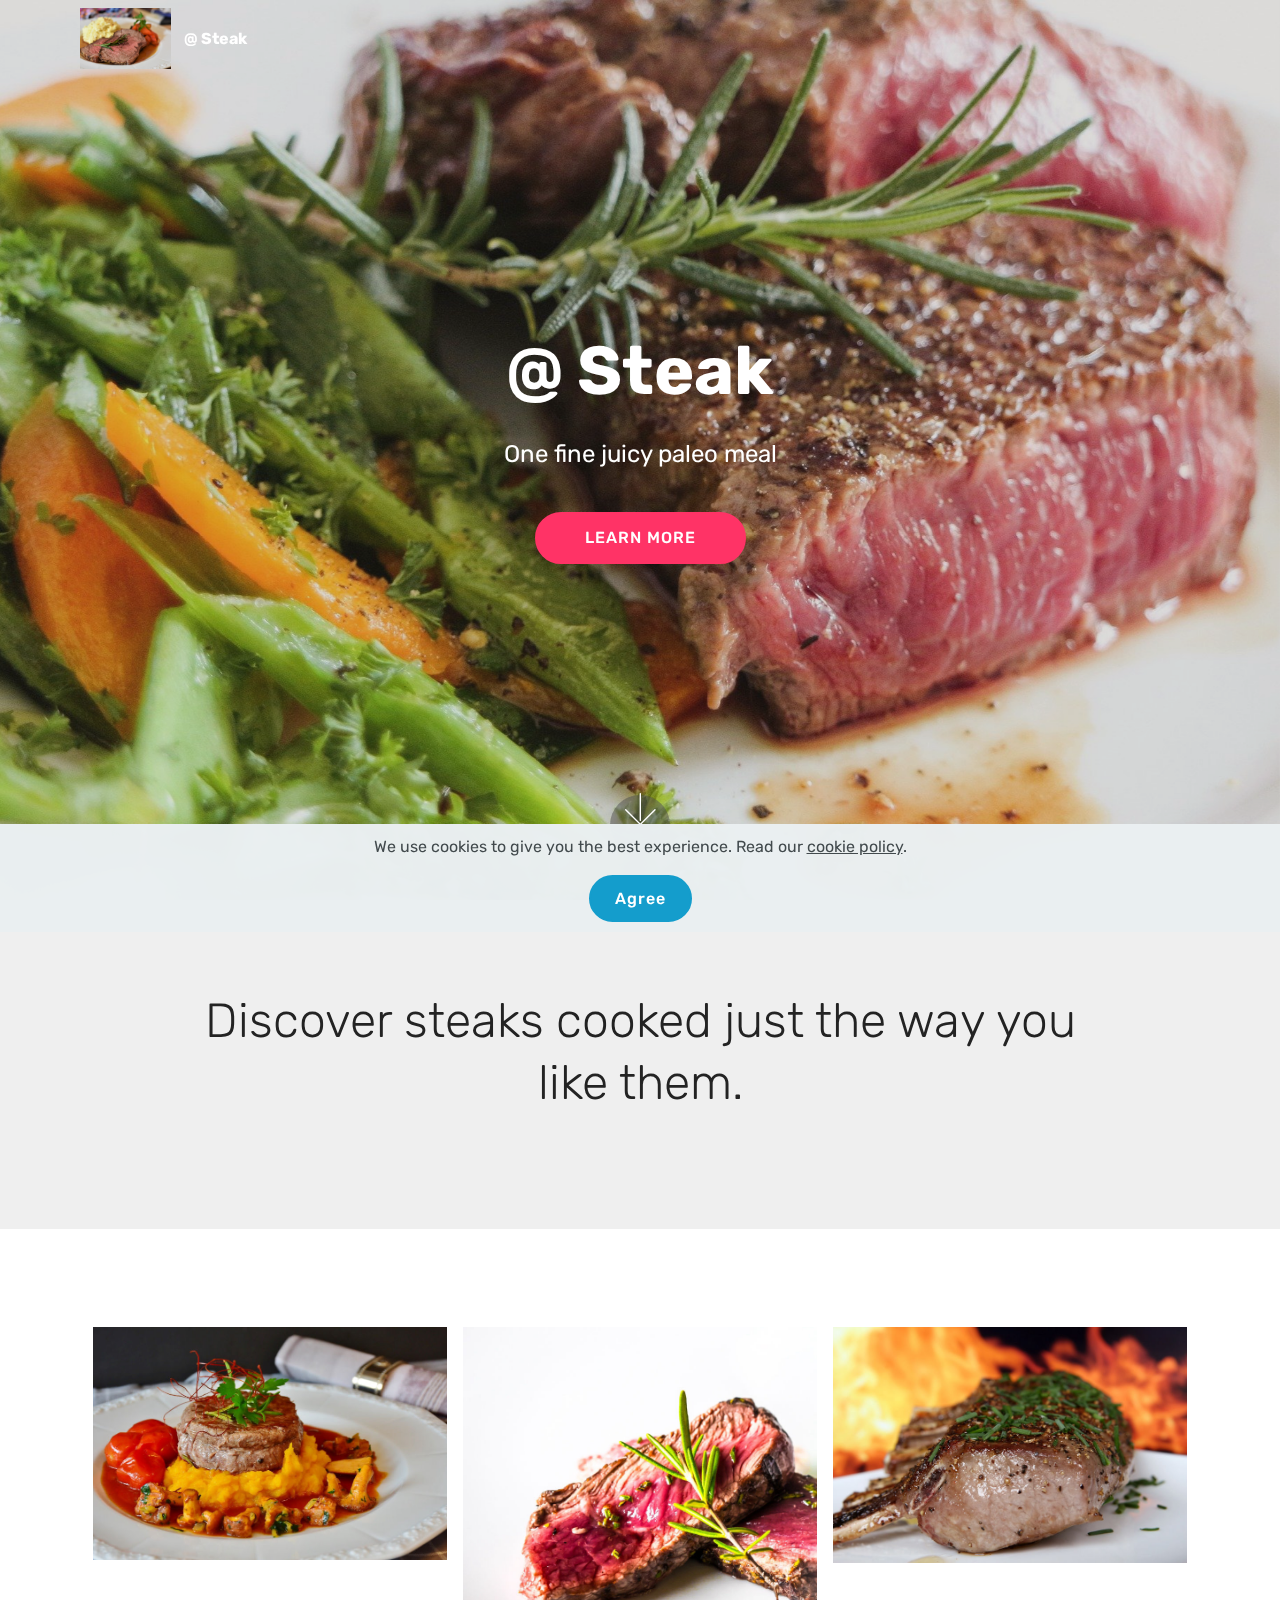
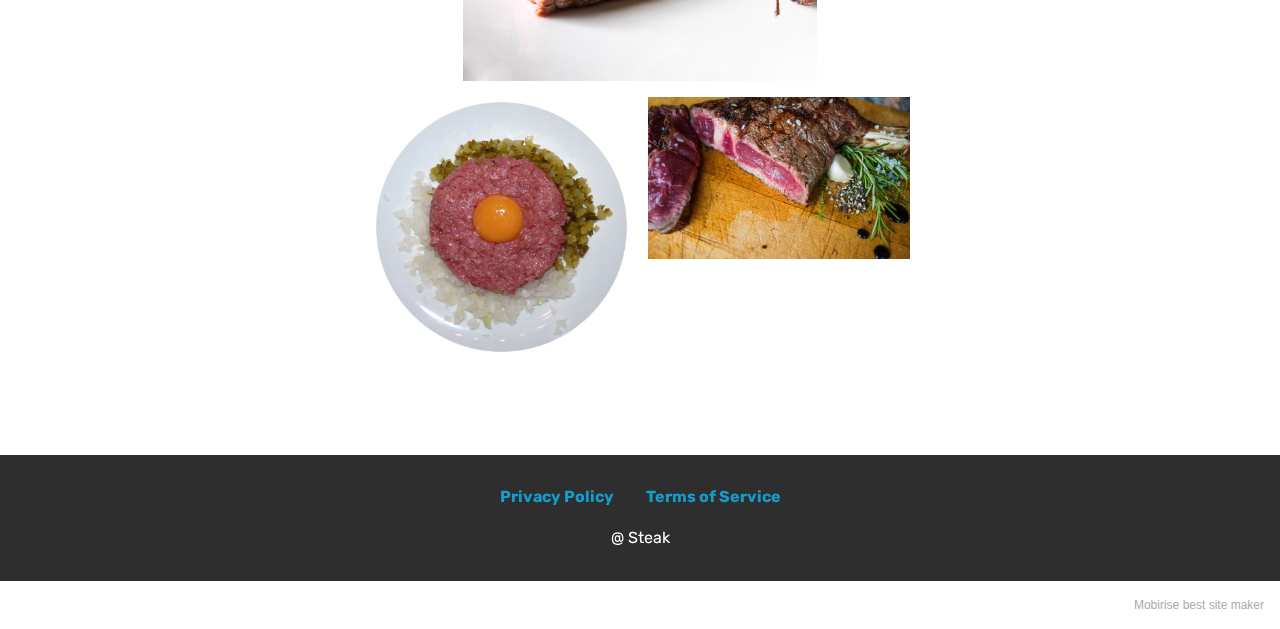
==== commit 93d5f44e: "create github pages" ====
--- a/index.html
+++ b/index.html
@@ -1,47 +1,81 @@
 <!DOCTYPE html>
 <html  >
 <head>
-  <!-- Site made with Mobirise Website Builder v4.12.4, https://mobirise.com -->
+  <!-- Site made with Mobirise Website Builder v5.1.4, https://mobirise.com -->
   <meta charset="UTF-8">
   <meta http-equiv="X-UA-Compatible" content="IE=edge">
-  <meta name="generator" content="Mobirise v4.12.4, mobirise.com">
+  <meta name="generator" content="Mobirise v5.1.4, mobirise.com">
   <meta name="twitter:card" content="summary_large_image"/>
-  <meta name="twitter:image:src" content="assets/images/index-meta.png">
-  <meta property="og:image" content="assets/images/index-meta.png">
-  <meta name="twitter:title" content="Bitter Sweet">
+  <meta name="twitter:image:src" content="assets/images/index-meta.jpg">
+  <meta property="og:image" content="assets/images/index-meta.jpg">
+  <meta name="twitter:title" content="@ Steak">
   <meta name="viewport" content="width=device-width, initial-scale=1, minimum-scale=1">
-  <link rel="shortcut icon" href="assets/images/healthy-sweet-social-1.png" type="image/x-icon">
-  <meta name="description" content="What's in sugar that such efforts are made to try to find alternatives to it? Are the popular alternatives, in fact, better? ">
+  <link rel="shortcut icon" href="assets/images/steak.png" type="image/x-icon">
+  <meta name="description" content="One fine juicy paleo meal">
   
   
-  <title>Bitter Sweet</title>
+  <title>@ Steak</title>
   <link rel="stylesheet" href="assets/web/assets/mobirise-icons/mobirise-icons.css">
   <link rel="stylesheet" href="assets/bootstrap/css/bootstrap.min.css">
   <link rel="stylesheet" href="assets/bootstrap/css/bootstrap-grid.min.css">
   <link rel="stylesheet" href="assets/bootstrap/css/bootstrap-reboot.min.css">
   <link rel="stylesheet" href="assets/web/assets/gdpr-plugin/gdpr-styles.css">
+  <link rel="stylesheet" href="assets/tether/tether.min.css">
+  <link rel="stylesheet" href="assets/dropdown/css/style.css">
   <link rel="stylesheet" href="assets/socicon/css/styles.css">
-  <link rel="stylesheet" href="assets/tether/tether.min.css">
   <link rel="stylesheet" href="assets/theme/css/style.css">
+  <link rel="stylesheet" href="assets/gallery/style.css">
   <link rel="preload" as="style" href="assets/mobirise/css/mbr-additional.css"><link rel="stylesheet" href="assets/mobirise/css/mbr-additional.css" type="text/css">
+  
   
   
   
 </head>
 <body>
-  <section class="cid-s7zmdQbKcG mbr-fullscreen mbr-parallax-background" id="header2-1">
+  
+  <section class="menu cid-s7zmcyveAb" once="menu" id="menu1-0">
 
     
 
-    <div class="mbr-overlay" style="opacity: 0.3; background-color: rgb(48, 54, 56);"></div>
+    <nav class="navbar navbar-expand beta-menu navbar-dropdown align-items-center navbar-fixed-top navbar-toggleable-sm bg-color transparent">
+        <button class="navbar-toggler navbar-toggler-right" type="button" data-toggle="collapse" data-target="#navbarSupportedContent" aria-controls="navbarSupportedContent" aria-expanded="false" aria-label="Toggle navigation">
+            <div class="hamburger">
+                <span></span>
+                <span></span>
+                <span></span>
+                <span></span>
+            </div>
+        </button>
+        <div class="menu-logo">
+            <div class="navbar-brand">
+                <span class="navbar-logo">
+                    <a href="index.html">
+                         <img src="assets/images/mbr-13.jpg" alt="Mobirise" title="" style="height: 3.8rem;">
+                    </a>
+                </span>
+                <span class="navbar-caption-wrap"><a class="navbar-caption text-white display-4" href="index.html">@ Steak<br></a></span>
+            </div>
+        </div>
+        <div class="collapse navbar-collapse" id="navbarSupportedContent">
+            
+            
+        </div>
+    </nav>
+</section>
+
+<section class="cid-s7zmdQbKcG mbr-fullscreen mbr-parallax-background" id="header2-1">
+
+    
+
+    <div class="mbr-overlay" style="opacity: 0.2; background-color: rgb(79, 73, 67);"></div>
 
     <div class="container align-center">
         <div class="row justify-content-md-center">
             <div class="mbr-white col-md-10">
-                <h1 class="mbr-section-title mbr-bold pb-3 mbr-fonts-style display-1">Bitter Sweet<br></h1>
+                <h1 class="mbr-section-title mbr-bold pb-3 mbr-fonts-style display-1">@ Steak</h1>
                 
-                <p class="mbr-text pb-3 mbr-fonts-style display-5">What's in sugar that such efforts are made to try to find alternatives to it? Are the popular alternatives, in fact, better?&nbsp;</p>
-                <div class="mbr-section-btn"><a class="btn btn-md btn-success display-4" href="product.html">LEARN MORE</a></div>
+                <p class="mbr-text pb-3 mbr-fonts-style display-5">One fine juicy paleo meal</p>
+                <div class="mbr-section-btn"><a class="btn btn-md btn-secondary display-4" href="product.html">LEARN MORE</a></div>
             </div>
         </div>
     </div>
@@ -52,7 +86,7 @@
     </div>
 </section>
 
-<section class="engine"><a href="https://mobirise.info/j">website templates</a></section><section class="header1 cid-s91XrfkJmD" id="header16-19">
+<section class="header1 cid-s9qcbkSJQX" id="header16-o">
 
     
 
@@ -63,7 +97,7 @@
             <div class="col-md-10 align-center">
                 
                 <h3 class="mbr-section-subtitle mbr-light pb-3 mbr-fonts-style display-2">
-                    Some Popular Sugar Substitutes</h3>
+                    Discover steaks cooked just the way you like them.</h3>
                 
                 
             </div>
@@ -72,26 +106,14 @@
 
 </section>
 
-<section class="cid-s91gDSHDMF" id="content13-13">
+<section class="mbr-gallery mbr-slider-carousel cid-s9qc6hMOAS" id="gallery4-n">
+
     
+
     <div class="container">
-            <div class="media-container-row" style="width: 66%;">
-                <div class="img-item item1" style="width: 87%;">
-                    <a href="page5.html#header16-1b"><img src="assets/images/mbr-3.jpg" alt="" title=""></a>
-                    <div class="img-caption">
-                        <p class="mbr-fonts-style align-center mbr-black display-7">
-                            Natural Sweeteners<br></p>
-                    </div>
-                </div>
-                <div class="img-item">
-                    <a href="page5.html#header16-1c"><img src="assets/images/artificials.png" alt="" title=""></a>
-                    <div class="img-caption">
-                        <p class="mbr-fonts-style align-center mbr-black display-7">
-                            Artificial Sweeteners</p>
-                    </div>
-                </div>
-            </div>
+        <div><!-- Gallery --><div class="gallery-row"><div class="mbr-gallery-layout-default"><div><div class="row-first row justify-content-center m-0"><div class="mbr-gallery-item col-lg-4 col-md-4 col-sm-12 p-2" data-video-url="false"><div href="#lb-gallery4-n" data-slide-to="0" data-toggle="modal"><img src="assets/images/mbr-29-800x527.jpg" alt="" title=""><span class="icon-focus"></span></div></div><div class="mbr-gallery-item col-lg-4 col-md-4 col-sm-12 p-2" data-video-url="false"><div href="#lb-gallery4-n" data-slide-to="1" data-toggle="modal"><img src="assets/images/mbr-30-800x800.jpg" alt="" title=""><span class="icon-focus"></span></div></div><div class="mbr-gallery-item col-lg-4 col-md-4 col-sm-12 p-2" data-video-url="false"><div href="#lb-gallery4-n" data-slide-to="2" data-toggle="modal"><img src="assets/images/mbr-31-800x533.jpg" alt="" title=""><span class="icon-focus"></span></div></div></div><div class="row-second row justify-content-center m-0"><div class="mbr-gallery-item col-lg-3 col-md-6 col-sm-12 p-2" data-video-url="false"><div href="#lb-gallery4-n" data-slide-to="3" data-toggle="modal"><img src="assets/images/mbr-32-800x797.jpg" alt="" title=""><span class="icon-focus"></span></div></div><div class="mbr-gallery-item col-lg-3 col-md-6 col-sm-12 p-2" data-video-url="false"><div href="#lb-gallery4-n" data-slide-to="4" data-toggle="modal"><img src="assets/images/mbr-33-800x495.jpg" alt="" title=""><span class="icon-focus"></span></div></div></div></div><div class="clearfix"></div></div></div><!-- Lightbox --><div data-app-prevent-settings="" class="mbr-slider modal fade carousel slide" tabindex="-1" data-keyboard="true" data-interval="false" id="lb-gallery4-n"><div class="modal-dialog"><div class="modal-content"><div class="modal-body"><div class="carousel-inner"><div class="carousel-item active"><img src="assets/images/mbr-29.jpg" alt="" title=""></div><div class="carousel-item active"><img src="assets/images/mbr-30.jpg" alt="" title=""></div><div class="carousel-item active"><img src="assets/images/mbr-31.jpg" alt="" title=""></div><div class="carousel-item active"><img src="assets/images/mbr-32.jpg" alt="" title=""></div><div class="carousel-item active"><img src="assets/images/mbr-33.jpg" alt="" title=""></div></div><a class="carousel-control carousel-control-prev" role="button" data-slide="prev" href="#lb-gallery4-n"><span class="mbri-left mbr-iconfont" aria-hidden="true"></span><span class="sr-only">Previous</span></a><a class="carousel-control carousel-control-next" role="button" data-slide="next" href="#lb-gallery4-n"><span class="mbri-right mbr-iconfont" aria-hidden="true"></span><span class="sr-only">Next</span></a><a class="close" href="#" role="button" data-dismiss="modal"><span class="sr-only">Close</span></a></div></div></div></div></div>
     </div>
+
 </section>
 
 <section once="footers" class="cid-s7zmz4a31J" id="footer7-4">
@@ -113,22 +135,11 @@
             </div>
             
             <div class="row row-copirayt">
-                <p class="mbr-text mb-0 mbr-fonts-style mbr-white align-center display-7">Bitter Sweet</p>
+                <p class="mbr-text mb-0 mbr-fonts-style mbr-white align-center display-7">@ Steak<br></p>
             </div>
         </div>
     </div>
-</section>
-
-
-  <script src="assets/web/assets/jquery/jquery.min.js"></script>
-  <script src="assets/popper/popper.min.js"></script>
-  <script src="assets/bootstrap/js/bootstrap.min.js"></script>
-  <script src="assets/web/assets/cookies-alert-plugin/cookies-alert-core.js"></script>
-  <script src="assets/web/assets/cookies-alert-plugin/cookies-alert-script.js"></script>
-  <script src="assets/smoothscroll/smooth-scroll.js"></script>
-  <script src="assets/parallax/jarallax.min.js"></script>
-  <script src="assets/tether/tether.min.js"></script>
-  <script src="assets/theme/js/script.js"></script>
+</section><section style="background-color: #fff; font-family: -apple-system, BlinkMacSystemFont, 'Segoe UI', 'Roboto', 'Helvetica Neue', Arial, sans-serif; color:#aaa; font-size:12px; padding: 0; align-items: center; display: flex;"><a href="https://mobirise.site/a" style="flex: 1 1; height: 3rem; padding-left: 1rem;"></a><p style="flex: 0 0 auto; margin:0; padding-right:1rem;"><a href="https://mobirise.site" style="color:#aaa;">Mobirise</a> best site maker</p></section><script src="assets/web/assets/jquery/jquery.min.js"></script>  <script src="assets/popper/popper.min.js"></script>  <script src="assets/bootstrap/js/bootstrap.min.js"></script>  <script src="assets/web/assets/cookies-alert-plugin/cookies-alert-core.js"></script>  <script src="assets/web/assets/cookies-alert-plugin/cookies-alert-script.js"></script>  <script src="assets/tether/tether.min.js"></script>  <script src="assets/smoothscroll/smooth-scroll.js"></script>  <script src="assets/dropdown/js/nav-dropdown.js"></script>  <script src="assets/dropdown/js/navbar-dropdown.js"></script>  <script src="assets/touchswipe/jquery.touch-swipe.min.js"></script>  <script src="assets/parallax/jarallax.min.js"></script>  <script src="assets/masonry/masonry.pkgd.min.js"></script>  <script src="assets/imagesloaded/imagesloaded.pkgd.min.js"></script>  <script src="assets/bootstrapcarouselswipe/bootstrap-carousel-swipe.js"></script>  <script src="assets/vimeoplayer/jquery.mb.vimeo_player.js"></script>  <script src="assets/theme/js/script.js"></script>  <script src="assets/gallery/player.min.js"></script>  <script src="assets/gallery/script.js"></script>  <script src="assets/slidervideo/script.js"></script>  
   
   
 <input name="cookieData" type="hidden" data-cookie-customDialogSelector='null' data-cookie-colorText='#424a4d' data-cookie-colorBg='rgba(234, 239, 241, 0.99)' data-cookie-textButton='Agree' data-cookie-colorButton='' data-cookie-colorLink='#424a4d' data-cookie-underlineLink='true' data-cookie-text="We use cookies to give you the best experience. Read our <a href='privacy.html'>cookie policy</a>.">
